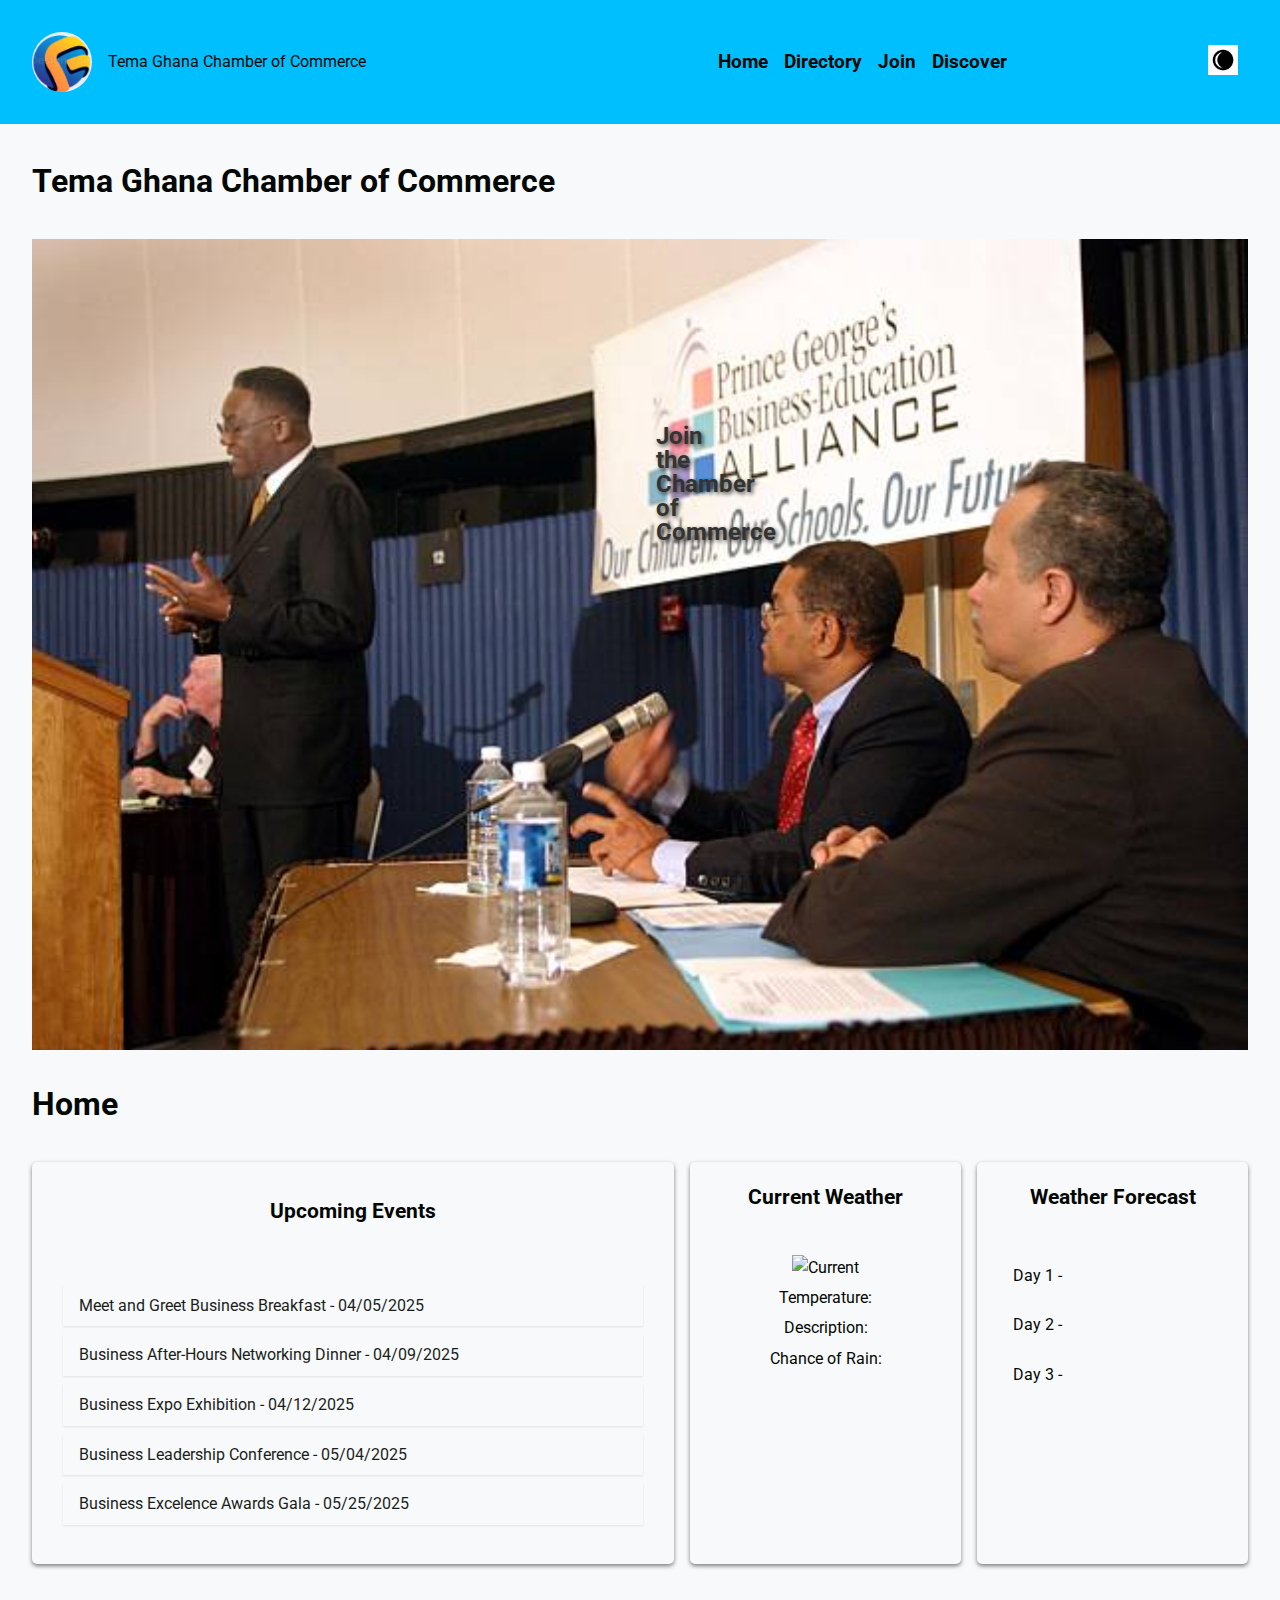
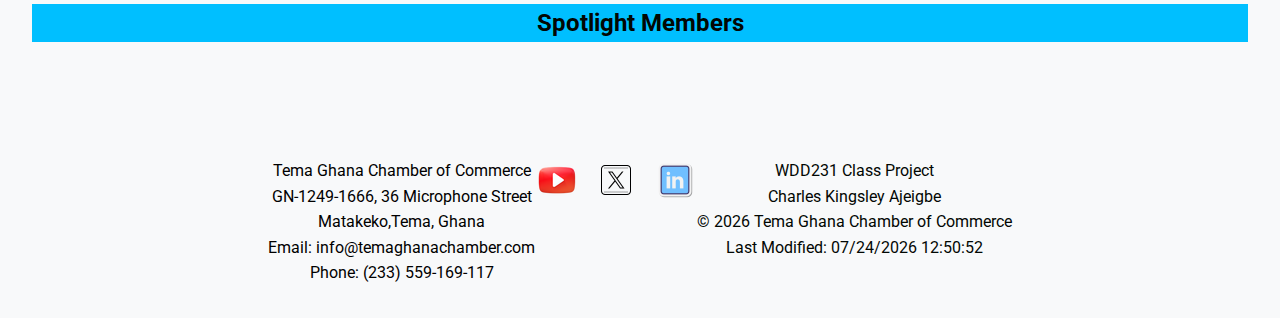
==== chamber/index.html @ bdbcc574 "Updated SitePlan for Global Jobs Placements, etc" ====
<!DOCTYPE html>
<html lang="en">
<head>
    <meta charset="UTF-8">
    <meta name="viewport" content="width=device-width, initial-scale=1.0">
    <title>Tema Ghana Chamber of Commerce - Home</title>
    <meta name="description" content="Tema Ghana Chamber of Commerce is a business organization that promotes and protects the interests of businesses in Tema, Ghana.">
    <meta name="author" content="Charles K. Ajeigbe">
    <!-- Facebook Open Graph meta tags -->
    <meta property="og:url" content="https://ckangel.github.io/wdd231/chamber/directory.html">
    <meta property="og:type" content="website">
    <meta property="og:title" content="Tema Ghana Chamber of Commerce Directory Page">
    <meta property="og:description" content="Promoting business excellence in Tema, Ghana through collaboration and innovation.">
    <meta property="og:image:width" content="1200">   
    <meta property="og:image:height" content="627">
    <meta property="og:image:alt" content="Tema Ghana Chamber of Commerce Headquarters">
    <meta property="og:image:type" content="image/png">
    <meta property="og:image" content="https://example.com/path/to/image.jpg">
    
    <link rel="icon" href="images/favicon.ico">
    <link rel="preconnect" href="https://fonts.gstatic.com">
    <link href="https://fonts.googleapis.com/css2?family=Roboto:wght@400;700&display=swap" rel="stylesheet">

    <link rel="apple-touch-icon" href="images/apple-touch-icon.png">
    <link rel="stylesheet" href="styles/main.css">
    <link rel="stylesheet" href="styles/normalize.css">
    <link rel="stylesheet" href="styles/directory-small.css">
    <link rel="stylesheet" href="styles/min.css">    
    <script src="scripts/scripts.js" defer></script>
    <script src="scripts/main.js" defer></script>
    <script src="https://kit.fontawesome.com/a076d05399.js" crossorigin="anonymous"></script>
</head>
<body class="home">
<!-- Header Section -->
 <header>
    <div class="logo">
        <img src="images/logo.png" alt="Chamber Business Logo" loading="lazy">
        <p>Tema Ghana Chamber of Commerce</p>
    </div>
    <div class="menu-toggle-small">
        <button id="menu-toggle-button">☰</button>
    </div> 
    
    <nav class="responsive-nav" id="nav-menu">
    <!-- Navigation items -->
     <ul id="nav-links">
        <li><a href="index.html" class="active">Home</a></li>
        <li><a href="directory.html">Directory</a></li>
        <li><a href="join.html">Join</a></li>
        <li><a href="discover.html">Discover</a></li>
    </ul>
    </nav>
    
    <button id="theme-toggle-button">
        <img src="images/dark.png" alt="Toggle Theme" width="20px" height="auto">
    </button>

 </header>
    <main>
        <!-- Hero Section -->
         <h1>Tema Ghana Chamber of Commerce</h1>
         <div class="hero" aria-labelledby="hero-heading"></div>
         
    <div class="hero-image">
            <img src="images/hero-image.jpg" alt="Hero Image" loading="lazy" width="100%" height="auto">
        </div>
        <div class="call-to-action">
            <a href="join.html" class="cta-button">Join the Chamber of Commerce</a>
        </div>
            <!-- Information Section -->
            <h1>Home</h1> 
                        
             <div class="container">
               <section class="events">
                <h2>Upcoming Events</h2>
                   <ul>
                       <li>Meet and Greet Business Breakfast - 04/05/2025</li>
                       <li>Business After-Hours Networking Dinner - 04/09/2025</li>
                       <li>Business Expo Exhibition - 04/12/2025</li>
                       <li>Business Leadership Conference - 05/04/2025</li>
                       <li>Business Excelence Awards Gala - 05/25/2025</li>
                   </ul>
               </section>
   
            <!-- Current Weather -->
               <section class="current-weather">
                   <h2>Current Weather</h2>
                   <div class="weather-card">
                       <p><img id="weather-icon" src="https://openweathermap.org" alt=" Current"></p>
                       <p>Temperature: <span id="current-temp"></span></p>
                       <p>Description: <span id="weather-desc"></span></p>
                       <p>Chance of Rain: <span id="rain-chance"></span></p>
                   </div>
               </section>
               
               <section class="forecast">
                       <h2>Weather Forecast</h2>
                       <div>
                           <ul>
                               <li>Day 1 - <span id="day1-temp"></span></li>
                               <li>Day 2 - <span id="day2-temp"></span></li>
                               <li>Day 3 - <span id="day3-temp"></span></li>
                           </ul>
                       </div>
               </section>
           </div>
           <section class="spotlights-header">
               <h2>Spotlight Members</h2>
               <div id="spotlights" class="spotlights-container"></div>
           </section>
    </main>
  <!-- Footer Section -->
  <footer>
    <div class="footer-container">
        <!-- Left Column -->
        <div class="left">
            <p>Tema Ghana Chamber of Commerce</p>
            <p>GN-1249-1666, 36 Microphone Street</p>
            <p>Matakeko,Tema, Ghana</p>
            <p>Email: info@temaghanachamber.com</p>
            <p>Phone: (233) 559-169-117</p>
        </div>

            <!-- Social media icons placeholder -->
            <div class="center">
                <a href="https://www.youtube.com" target="_blank"><img src="images/youtube-play.png" alt="YouTube" loading="lazy"></a>
                <a href="https://www.x.com" target="_blank"><img src="images/twitterx.png" alt="Twitter" loading="lazy"></a>
                <a href="https://www.linkedin.com" target="_blank"><img src="images/linkedin.png" alt="LinkedIn" loading="lazy"></a>
            </div>

        <!-- Right Column -->
         <div class="right">
            <p>WDD231 Class Project</p>
            <p>Charles Kingsley Ajeigbe</p>
            <div>
                &copy; <span id="currentyear"></span> Tema Ghana Chamber of Commerce
            </div>
            <div>
                Last Modified: <span id="lastModified"></span>         
            </div>
        </div> 
    </div> 
</footer>
</body>
</html>

<!-- End of HTML Document -->
---- chamber/styles/main.css ----
/* ==========================
 Base Styles
========================== */
:root {
    --primary: #00BFFF;
    --secondary: #096680;
    --accent: #FF6F91;
    --text: #333;
    --light: #f8f9fa;
    --dark: #343a40;
    --success: #28a745;
    --bg: #f4f4f4;
    --Background-Color: var(--light);
}

* {
    box-sizing: border-box;
    margin: 0;
    padding: 0;
}

body {
    font-family: 'Roboto', 'Poppins', 'Segoe UI', Tahoma, Geneva, Verdana, sans-serif;
    line-height: 1.6;
    color: var(--text);
    background-color: var(--light);
}

/* ==========================
 Header Styles
========================== */
header {
    display: flex;
    justify-content: space-between;
    align-items: center;
    padding: 2rem;
    background-color: var(--primary);
    color: white;
}

.logo {
    display: flex;
    align-items: center;
}

.logo img {
    height: 60px;
    border-radius: 70%;
    margin-right: 1rem;
}

nav ul {
    list-style: none;
    display: flex;
    justify-content: flex-end;
    flex-wrap: nowrap;
    gap: 1rem;
}

nav a {
    text-decoration: none;
    color: var(--text);
    font-weight: bold;
    transition: all 0.3s ease;
}

nav a:hover {
    color: #003d80;
}

/* ==========================
 Hero Section Styles
========================== */
.hero {
    position: relative;
    margin: 2rem;
    text-align: center;
}

.hero img {
    width: 100%;
    height: auto;
    opacity: 0.7;
}

.hero-text {
    position: absolute;
    top: 50%;
    left: 50%;
    transform: translate(-50%, -50%);
    color: var(--secondary);
}

/* ==========================
 Main Content Styles
========================== */
main {
    margin: 2rem;
}

.grid-container {
    display: grid;
    grid-template-columns: 2fr 1fr 1fr;
    gap: 1rem;
    margin-bottom: 2rem;
}

.card {
    background: white;
    padding: 1.5rem;
    border-radius: 8px;
    box-shadow: 0 2px 4px rgba(0, 0, 0, 0.1);
}

.card h2 {
    background: var(--primary);
    color: white;
    padding: 1rem;
    margin: -1.5rem -1.5rem 1.5rem;
    border-radius: 8px 8px 0 0;
}

/* ==========================
 Footer Styles
========================== */
footer {
    background: var(--primary);
    color: var(--text);
    padding: 2rem;
    text-align: center;
}

.footer-container {
    display: flex;
    justify-content: space-between;
    max-width: 1200px;
    margin: 0 auto;
}

/* ==========================
 Directory Page Styles
========================== */
.directory {
    margin-top: 2rem;
}

.business-card {
    background: white;
    padding: 1rem;
    margin-bottom: 1rem;
    border-radius: 8px;
    box-shadow: 0 2px 4px rgba(0, 0, 0, 0.1);
}

/* ==========================
 Join Page Styles
========================== */
.join-main {
    margin: 2rem;
    display: flex;
    flex-direction: row;
    justify-content: space-between;
    align-items: flex-start;
    gap: 2rem;
}

.join-main form {
    display: flex;
    flex-direction: column;
    max-width: 45%;
    padding: 20px;
    border-radius: 10px;
    background-color: var(--light);
}

.join-main .membership-cards {
    display: flex;
    flex-direction: column;
    flex: 1;
    max-width: 45%;
    background-color: var(--light);
    border-radius: 10px;
    text-align: center;
}

/* ==========================
 Mobile Styles
========================== */
@media (max-width: 768px) {
    .grid-container {
        grid-template-columns: 1fr;
    }
    
    nav ul {
        display: none; /* Hide for mobile */
    }
    
    .logo h1 {
        font-size: 1.2rem;
    }
    
    .menu-toggle-small {
        display: block;
        border-radius: 100%;
        background-color: var(--primary);
        color: white;
    }
    
    .footer-container {
        flex-direction: column;
        gap: 1rem;
    }
}

/* ==========================
 Additional Styles (Certificate, Buttons, etc.)
========================== */
.cta-button {
    display: inline-block;
    position: absolute;
    padding: 0.75rem 1.5rem;
    background-color: #0056b3;
    color: #fff;
    text-decoration: none;
    border-radius: 5px;
    font-size: 1.2rem;
    margin-top: 1rem;
}

.cta-button:hover {
    background-color: #003d80;
}

/* ==========================
 Animations
========================== */
/* Removed duplicate @keyframes fadeIn */

.card.animate-card {
    opacity: 0;
    transform: translateY(20px);
    animation: fadeIn 0.5s forwards;
}

/* ==========================
 Dark Mode Styles
========================== */
.dark-mode {
    background-color: #333;
    color: #f8f9fa;
}

.dark-mode header,
.dark-mode footer {
    background-color: #444;
    border-color: #555;
}

.dark-mode nav a {
    color: #f8f9fa;
}

.dark-mode body {
    color: #fff;
}

.dark-mode .card {
    background-color: #003d80;
    color: #fff;
}

/* Removed duplicate :root block */

body {
    font-family: 'Poppins', 'Roboto', sans-serif;
    box-sizing: border-box;
    padding: 0px;
    margin: 0px;
}

header {
    display: flex;
    justify-content: space-between;
    align-items: center;
    padding: 2rem;
    background-color: var(--primary);
    overflow: hidden;
    color: var(--text);
}

.logo {
    display: flex;
    align-items: center;
}

.logo img {
    height: 60px;
    border-radius: 70%;
    margin-right: 1rem;}

nav ul li a {
    text-decoration: none;
    color: var(--Text-Color);
    font-size: 1.2rem;
nav ul li a {
    text-decoration: none;
    color: var(--text);
    font-size: 1.2rem;
    display: flex;
    /* justify-content: flex-end; */
    padding: 0.3rem;
    /* border-radius: 4px; */
    transition: background-color 0.3s ease, transform 0.3s ease;
}
    border-radius: 4px;
    color: var(--Text-Color);
}

nav ul {
    list-style: none;
    display: flex;
    justify-content: flex-end;
    flex-wrap: nowrap;
    gap: 1rem;
    margin-left: 10rem;
}

#theme-toggle-button {
    text-align: center;
    justify-content: space-between;
    align-items: center;
    cursor: pointer;
    padding: 10px;
    border: none;
    background-color: transparent;
}

#theme-toggle-button img{
    width: 30px;
}


.menu-toggle-small {
    display: none;
}

.hero {
    /* height: 300px;  */
    /* overflow: hidden; */
    margin-left: 2rem;
    margin-right: 2rem;
    position: relative;
    text-align: center;
    color: white;
}

.hero img {
    width: 100%;
    height: auto;
    /* display: block; */
    opacity: 0.7;
}

.call-to-action {
    position: absolute;
    top: 40%;
    left: 50%;
    margin: 2rem 0;
    transform: translate(-50%, -50%);
    color: white;
    text-shadow: 2px 2px 4px rgba(0, 0, 0, 0.7);
    /* opacity: 1; */
}

.call-to-action a {
    line-height: 1.5rem;
    background: var(--Secondary-Color);
    color: #333;
    font-weight: bold;
}

/* Grid Layout for Events, Weather, and Forecast */
.container {
    display: grid;
    grid-template-columns: 2fr 1fr 1fr;
    gap: 20px;
  }
  
  .events {
    background-color: #f4f4f4;
    padding: 15px;
    border-radius: 5px;
  }
  
  .current-weather,
  .forecast {
    background-color: #e8f6ff;
    padding: 15px;
    border-radius: 5px;
  }
  
  .weather-card img {
    width: 50px;
  }
  
  /* Spotlight Members Section */
  .spotlights-header {
    margin-top: 40px;
  }

h2, 
h3 {
    font-size: 2rem;
    color: var(--primary);
    background-color: #00BFFF;
    text-align: center;
    margin-bottom: 20px;
}
  
  .spotlights-container {
    display: grid;
    grid-template-columns: repeat(auto-fit, minmax(300px, 1fr));
    gap: 1.5rem;
    padding: 1rem;
  }
  
  .member-card {
    border: 1px solid #ccc;
    padding: 1.5rem;
    background-color: #fff;
    border-radius: 8px;
    box-shadow: 0 2px 8px rgba(0, 0, 0, 0.1);
    text-align: center;
  }
  
  .member-card img {
    width: 150px;
    height: 150px;
    object-fit: contain;
    margin: 0 auto 1rem;
    border-radius: 50%;
  }
  
  .member-card h3 {
    font-size: 1.2em;
  }
  
  .member-card p {
    margin-bottom: 10px;
  }
  
  /* Responsive Design */
  @media (max-width:768px) {
      .container {
          grid-template-columns: repeat(1, minmax(200px, auto));
      }
  
      .spotlights-container {
          grid-template-columns: repeat(1, minmax(200px, auto));
      }
  }
  

.join-main {
    margin: 2rem;
    display: flex;
    flex-direction: row;
    justify-content: space-between;
    align-items: flex-start;
    gap: 2rem; 
}

.join-main form {
    /* margin: 1rem 2%; */
    display: flex;
    flex-direction: column;
    /* gap: 15px;  */
    flex: 1;
    max-width: 45%;
    padding: 20px;
    border-radius: 10px;
    /* background-color: #f9f9f9; */
    background-color: var(--Background-Color);
    }

    .join-main form h1 {
        display: block;
        font-size: 1.1rem;
        color: var(--Primary-Color);
        padding-top: 0.2rem;
    }

    h2 {
        font-size: 1.5rem;
        color: var(--Primary-Color);
        /* border-bottom: 1px solid var(--Primary-Color); */
        /* text-align: center; */
    }

    input[type=text],
    input[type=tel],
    input[type=date],
    input[type=email],
    textarea,
    select {
      display: block;
      margin: .1rem 0 1rem 0 ;
      padding: .5rem;
      border: 1px solid #999;
      border-radius: 4px;
      border-left-width: 5px;
      border-left-color:#555;
      font-size: 0.8rem;
      color: #3D405B;
      width: 230px;
    }
  
    input:required {border-left-color: #d70000;}
    input:focus {border-left-color: black; outline:none;}
    input:required:valid{border-left-color: green;}
  
    input[type=submit] {
      border: none;
      text-align: center;
      background-color: var(--Primary-Color);
      color: white;
      border-radius: 1rem;
      padding: .75rem 1.5rem;
      margin: 2rem 0;
      font-size: 1.2rem;
      -webkit-appearance: none;
      appearance: none;
      cursor: pointer;
      /* width: 90%; */
    }

    input[type=submit] {
        background-color: var(--secondary);
        color: white;
        border-radius: 1rem;
    }
  
    input:-webkit-autofill{
    -webkit-text-fill-color: #3D405B;
    }

.join-main .membership-cards {
    display: flex;
    flex-direction: column;
    /* margin-top: 5rem; */
    flex: 1;
    max-width: 45%; 
    display: flex;
    flex-wrap: wrap;
    /* gap: 20px; */
    /* background-color: #f9f9f9; */
    background-color: var(--Background-Color);
    text-align: center;
    border-radius: 10px;
}

.join-main .membership-cards .card {
    /* flex: 1 1 calc(50% - 20px); */
    box-shadow: 0 4px 6px rgba(0, 0, 0, 0.1);
    margin: 10px;
    /* padding: 10px; */
    border-radius: 8px;
    background-color: #fff;
    text-align: center;
}

#results {
    background-color: var(--Background-Color);
    padding: 0 1rem;
    border: 1px solid var(--Secondary-Color);
    border-radius: 6px;
    color: var(--Primary-Color);
    font-size: 1.2rem;
    font-weight: 550;
}

.required {
    color: var(--Primary-Color);
    font-weight: bold;
}

#timestamp-display{
    font-weight: 500;
}

/* Membership Cards */
.card {
    background: #f9f9f9;
    border: 1px solid #ccc;
    border-radius: 8px;
    padding: 0.5rem;
    text-align: center;
    animation: fadeIn 2s ease-in-out;
}

.card button {
    margin-top: 1rem;
    background: var(--Primary-Color);
    color: white;
    border: none;
    padding: 0.5rem;
    border-radius: 5px;
    cursor: pointer;
}

dialog {
    position: fixed;
    top: 40%;
    left: 50%;
    border: none;
    border-radius: 10px;
    padding: 1.5rem;
    background: white;
    box-shadow: 0px 4px 8px rgba(0, 0, 0, 0.2);
    text-align: center;
    max-width: 400px;
    margin: 0 auto;
}

dialog::backdrop {
    background: rgba(0, 0, 0, 0.5);
}

/* Styling for UL items inside modals */
dialog ul {
    text-align: left;
    padding: 0;
    margin: 0;
}
dialog h3{
    margin-top: 1.5rem;
}

/* Animation */
@keyframes fadeIn {
    from {
        opacity: 0;
        transform: translateY(20px);
    }
    to {
        opacity: 1;
        transform: translateY(0);
    }
}

/* Close Button (Red "X") */
.close-modal-x {
    position: absolute;
    top: 10px;
    right: 10px;
    /* margin: 1.2rem; */
    background: none;
    border: none;
    font-size: 1.5rem;
    font-weight: bold;
    border: 1px solid var(--Primary-Color);
    border-radius: 4px;
    color: red;
    cursor: pointer;
}

.close-modal-x:hover {
    color: darkred;
}

.cta-button{
    max-width: 130%;
    display: inline-block;
    padding: 1rem;
    background-color: var(--Primary-Color);
    color: var(--Text-Color);
    text-decoration: none;
    font-size: 1.5rem;
    font-weight: bold;
    border-radius: 8px;
    transition: background-color 0.3s ease-out;
}

.cta-button:hover{
    background-color: var(--Secondary-Color);
}

main{
    margin-left: 2rem;
    margin-right: 2rem;
    margin-bottom: 2rem;
}

.container {
    display: flex;
    justify-content: space-between;
    gap: 1rem;
    margin-top: 2rem;
    margin-bottom: 2.5rem;
}

.home .spotlights-container {
    display: grid;
    grid-template-columns: repeat(auto-fit, minmax(300px, 1fr));
    align-items: center;
    gap: 1rem;
    margin: 0.5rem 0;
}

.spotlight-card {
    background-color: var(--Background-Color);
    padding: 1rem;
    border-radius: 8px;
    box-shadow: 0 2px 4px rgba(0, 0, 0, 0.1);
    width: 60%; /* Adjust the width as needed */
}

.spotlight-card img {
    max-width: 50%;
    height: auto;
    border-radius: 8px;
    margin-bottom: 1rem;
}

.spotlight-card h3 {
    font-size: 1.5rem;
    color: var(--Primary-Color);
    margin-bottom: 0.5rem;
    /* text-align: center; */
}

.spotlight-card p {
    margin: 0.5rem 0;
}

.spotlight-card a {
    color: var(--Primary-Color);
    text-decoration: none;
}

.spotlight-card a:hover {
    text-decoration: underline;
}

.events {
    background-color: var(--Background-Color);
    width: 60%;
    box-shadow: 0px 2px 4px rgba(0, 0, 0, 0.5);
}

.events h2{
    background-color: var(--Primary-Color);
    color: var(--Text-Color);
    margin-top: -0.1rem;
    display: flex;
    flex-direction: column;
    text-align: center;
    align-items: center;
    /* padding: 1rem; */
    padding: 20px;
    box-sizing: border-box;
    font-size: 1.3rem;
}

.events ul{
    list-style-type: none;
    padding: 1rem;
}

.events ul li {
    /* background-color: var(--Primary-Color); */
    /* color: var(--Text-Color); */
    padding: 0.5rem 1rem;
    margin-bottom: 0.5rem;
    /* border-radius: 4px; */
    box-shadow: 0 1px 2px rgba(16, 8, 59, 0.1);
    transition: transform 0.2s ease, box-shadow 0.2s ease;
    opacity: 0.9;
    cursor: pointer;
}

.events ul li:hover {
    transform: translateY(-3px);
    box-shadow: 0 2px 4px rgba(121, 40, 40, 0.2);
    border-left: 3px solid var(--Primary-Color);
}

.current-weather {
    background-color: var(--Background-Color);
    width: 25%;
    padding: 20px;
    box-shadow: 0px 2px 4px rgba(0, 0, 0, 0.5);
    text-align: center;
    justify-content: center;
}

.current-weather h2 {
    background-color: var(--Primary-Color);
    color: var(--Text-Color);
    margin-top: -1.3rem;
    margin-left: -1.3rem;
    margin-right: -1.3rem;
    display: flex;
    flex-direction: column;
    text-align: center;
    align-items: center;
    padding: 20px;
    box-sizing: border-box;
    font-size: 1.3rem;
}

.current-weather p {
    margin-top: 10px;
    text-align: left;
    /* padding-left: 6rem; */
    /* height: 20vh; */
    margin-top: 0.3rem;
    text-align: center;
    align-items: center;
}

.current-weather img {
    width: 90px;
    /* position: absolute; */
}

.forecast {
    background-color: var(--Background-Color);
    width: 25%;
    padding: 20px;
    box-shadow: 0px 2px 4px rgba(0, 0, 0, 0.5);
}

.forecast h2{
    background-color: var(--Primary-Color);
    color: var(--Text-Color);
    margin-top: -1.3rem;
    margin-left: -1.3rem;
    margin-right: -1.3rem;
    display: flex;
    flex-direction: column;
    text-align: center;
    align-items: center;
    padding: 20px;
    box-sizing: border-box;
    font-size: 1.3rem;
}

.forecast p {
    padding: 0px;
    /* margin: ; */
}

.forecast ul {
    list-style-type: none;
    padding: 0;
}

.forecast ul li{
    background-color: var(--Secondary-Color);
    margin-bottom: 0.5rem;
    list-style-type: none;
    padding: 0.5rem 1rem;
    border-radius: 4px;
    transition: transform 0.2s ease, box-shadow 0.2s ease;
    color: var(--Text-Color);
    font-size: 1rem;
}

.forecast ul li:hover {
    transform: translateY(-2px);
    box-shadow: 0 2px 4px rgba(0, 0, 0, 0.2);
}

.forecast ul li span {
    font-weight: bold;
}

.view-toggle {
    display: flex;
    justify-content: center;
    margin-top: 4rem;
}

.view-toggle button {
    margin: 0 0.5rem;
    padding: 0.5rem 1rem;
    cursor: pointer;
    background-color: var(--Primary-Color);
    color: var(--Text-Color);
    border: none;
    font-size: 1.01rem;
    font-weight: bold;
    border-radius: 4px;
    transition: background-color 0.3s ease-out;
}

.view-toggle button:hover {
    background-color: var(--Secondary-Color);
}

.members {
    width: 95%;
    display: grid;
    grid-template-columns: repeat(auto-fit, minmax(300px, 1fr));
    gap: 1rem;
    margin: 1.3rem;
    justify-content: center;
    align-items: center;
}

.member-card {
    border: 1px solid #ccc;
    justify-content: center;
    align-items: center;
    background-color: var(--Background-Color);
    padding: 1rem;
    border-radius: 8px;
    box-shadow: 0px 2px 4px rgba(0, 0, 0, 0.1);
}

.member-card h3, p {
    /* display: flex; */
    color: var(--Primary-Color);
}

.member-card p, a {
    color: var(--Primary-Color);
    text-decoration: none;
}

.member-card hr {
    /* color: var(--Primary-Color); */
    border: 2px solid var(--Primary-Color);
}

.member-card img {
    width: 90px;
    height: auto;
    border-radius: 50%;
    /* margin-bottom: 1rem; */
}

.members.list {
    display: block;
}

.members.list .member-card {
    width: 100%;
    margin-bottom: 1rem;
}

footer {
    display: flex;
    justify-content: space-between;
    align-items: center;
    padding: 2rem;
    gap: 1rem;
    background-color: var(--Primary-Color);
}

footer a {
    margin: 0rem;
    padding: 0.1rem;
    color: var(--Text-Color);
}
footer p {
    color: var(--Text-Color);
}

.left {
    color: black;
}

p {
    color: inherit; /* Use inherited color unless explicitly overridden */
}

a {
    color: inherit; /* Use inherited color unless explicitly overridden */
}

footer .left
footer .right {
    font-weight: bold;
}

footer .center {
    display: flex;
    justify-content: center;
    gap: 1rem;
    flex: 1;
}

footer .center a {
    text-decoration: none;
    font-size: 1.5rem;
    transition: color 0.3s ease;
}

footer .center a img {
    /* width: 24px;  */
    /* height: 24px; */
    transition: opacity 0.3s ease;
}

footer .center a img:hover {
    opacity: 0.7;
}
---- chamber/styles/directory-small.css ----
:root {
    --primary: #00BFFF;
    --secondary: #096680;
    --text: #020703;
    --bg: #f4f4f4;
}

@media (max-width: 768px) {
    /* .menu-toggle-small{
        display: block;
        visibility: visible;
    } */
    .comp-name p{
        font-size: 0.7rem;
        text-align: center;
        line-height: 0.1rem;
    }

    nav ul {
        /* flex-direction: column; */
        gap: 0.5rem;
        margin-left: 0;
    }


    .call-to-action a{
        line-height: 1.5rem;
    }

    .cta-button{
        display: inline-block;
        padding: 1rem 2rem;
        background-color: var(--Primary-Color);
        color: var(--Text-Color);
        text-decoration: none;
        font-size: 1.1rem;
        font-weight: bold;
        border-radius: 8px;
        transition: background-color 0.3s ease-out;
    }

    main h1{
        text-align: center;
    }

    .join-main form{
        width: 90%; 
        /* max-width: 768px;  */
        margin: 0 auto; 
    }

    .join-main .membership-cards {
        width: 100%; /* Ensure full width */
        /* max-width: 768px; */
        margin: 0 auto; /* Center the content */
    }
}


@media (max-width: 600px) {
    html, body {
        overflow-x: hidden;
    }

    .comp-name{
        font-size: 0.8rem;
        display: flex;
        flex-direction: column;
        justify-content: center;
        align-items: center;
        text-align: center;
    }
    
    .menu-toggle-small{
        order: 2;
        display: block;
        margin-left: 1rem;
    }

    nav ul {
        display: none;
        flex-direction: column;
        gap: 0.5rem;
        background-color: #dee0e2;
        position: absolute;
        top: 115px;
        left: 0rem;
        right: 0rem;
        padding: 1rem;
        /* width: 100%; */
        z-index: 1000;
    }

    nav ul li {
        padding: 0.5rem 0;
        text-align: center;
    }

    nav ul li a {
        justify-content: center;
        text-align: center;
        align-items: center;
        text-decoration: none;
        color: #333;
        font-size: 1.2rem;
        display: block;
        padding: 0.3rem;
        /* border-radius: 4px; */
        transition: background-color 0.3s ease, transform 0.3s ease;
    }

    nav ul li a:hover {
        background-color: #ffffff;
        transform: scale(1.05);
        color: black;
    }

    .menu-toggle {
        display: block;
        margin-left: 5rem;
    }

    .menu-toggle-small {
        font-weight: bold;
        background: none;
        border: none;
        font-size: 1.5rem;
        cursor: pointer;
        transition: transform 0.3s ease;
    }

    .menu-toggle-small button {
        font-weight: bold;
        background: none;
        border: none;
        font-size: 1.5rem;
        cursor: pointer;
        color: var(--Text-Color);
        transition: transform 0.3s ease;
    }

    .menu-toggle-small button:hover {
        transform: rotate(90deg);
    }

    .menu-toggle.active + nav ul {
        display: flex;
    }

    .call-to-action{
        position: absolute;
        top: 60%;
        left: 50%;
        margin: 2rem 0;
        transform: translate(-50%, -50%);
        color: white;
        text-shadow: 2px 2px 4px rgba(0, 0, 0, 0.7);
        /* opacity: 0.9; */
    }

    .cta-button{
        width: 11rem;
        display: inline-block;
        padding: 0.5rem;
        background-color: var(--Primary-Color);
        color: var(--Text-Color);
        text-decoration: none;
        font-size: 1.1rem;
        font-weight: bold;
        border-radius: 8px;
        transition: background-color 0.3s ease-out;
    }
    .container {
        display: flex;
        flex-direction: column;
        /* grid-template-columns: 1fr 1fr 1fr; */
        gap: 10px;
        margin-top: 2rem;
        /* padding: 20px; */
    }

    .events {
        /* background-color: var(--Background-Color); */
        width: 98%;
        margin-bottom: 1rem;
        /* box-shadow: 0 2px 4px rgba(0, 0, 0, 0.5); */
    }

    .current-weather, .forecast{
        width: 90%;
        margin-bottom: 1rem;


        
    }

    .spotlights-header h2{
        text-align: center;
    }

    @media (max-width: 600px) {
        .join-main {
            flex-direction: column; /* Stack form and membership cards vertically */
            gap: 20px; /* Add spacing between the form and membership cards */
        }
    
        .join-main form,
        .join-main .membership-cards {
            
            max-width: 100%; /* Ensure full width for both containers */
        }
    }



    @keyframes slideDown {
        from {
            opacity: 0;
            transform: translateY(-20px);
        }
        to {
            opacity: 1;
            transform: translateY(0);
        }
    }

    .view-toggle{
        display: none;
    }

    .members {
        /* width: 100%; */
        /* background-color: aqua; */
        display: flex;
        flex-direction: column;
        align-items: center;
        margin-top: 2rem;
    }

    .member-card {
        width: 100%;
        margin: 0.4rem;
    }


    footer {
        flex-direction: column;
    }
    footer a{
        color: var(--Text-Color);
    }

    footer .left, footer .center, footer .right {
        flex: none;
        width: 100%;
        margin-bottom: 1rem;
    }
}



/* Media queries for 375px */
@media (max-width: 375px) {
    header {
        display: flex;
        flex-direction: row;
        justify-content: space-between;
        align-items: center;
        /* text-align: center; */
        padding: 1rem;
    }
    .logo{
        width: 30px;
        margin-left: 0.3rem;
    }

    .comp-name {
        text-align: center;
        padding: 0.3rem;
        /* line-height: 1rem; */
    }

    /* .comp-name h1 {
        font-size: 1.2rem;
    } */

    .comp-name p {
        font-size: 0.6rem;
    }

    nav ul {
        display: none;
        flex-direction: column;
        gap: 0.5rem;
        background-color: var(--Secondary-Color);
        position: absolute;
        top: 85px;
        left: 0;
        right: 0;
        padding: 1rem;
        width: 100%;
        z-index: 999;
    }

    nav ul li {
        padding: 0.5rem 0;
        text-align: center;
    }

    nav ul li a {
        justify-content: center;
        text-align: center;
        align-items: center;
        text-decoration: none;
        color: var(--Primary-Color);
        font-size: 1rem;
        display: block;
        padding: 0.3rem;
        transition: background-color 0.3s ease, transform 0.3s ease;
    }

    .menu-toggle-small {
        order: 2;
        display: block;
        font-weight: bold;
        background: none;
        border: none;
        font-size: 1.5rem;
        cursor: pointer;
        transition: transform 0.3s ease;
    }

    .menu-toggle-small button {
        font-weight: bold;
        background: none;
        border: none;
        font-size: 1.5rem;
        cursor: pointer;
        transition: transform 0.3s ease;
    }

    .menu-toggle button:hover {
        transform: rotate(90deg);
    }

    .menu-toggle.active + nav ul {
        display: flex;
    }

    .content {
        flex-direction: column;
        gap: 1rem;
    }

    .members {
        display: flex;
        flex-direction: column;
        align-items: center;
    }

    .member-card {
        margin: 0.4rem;
    }


}
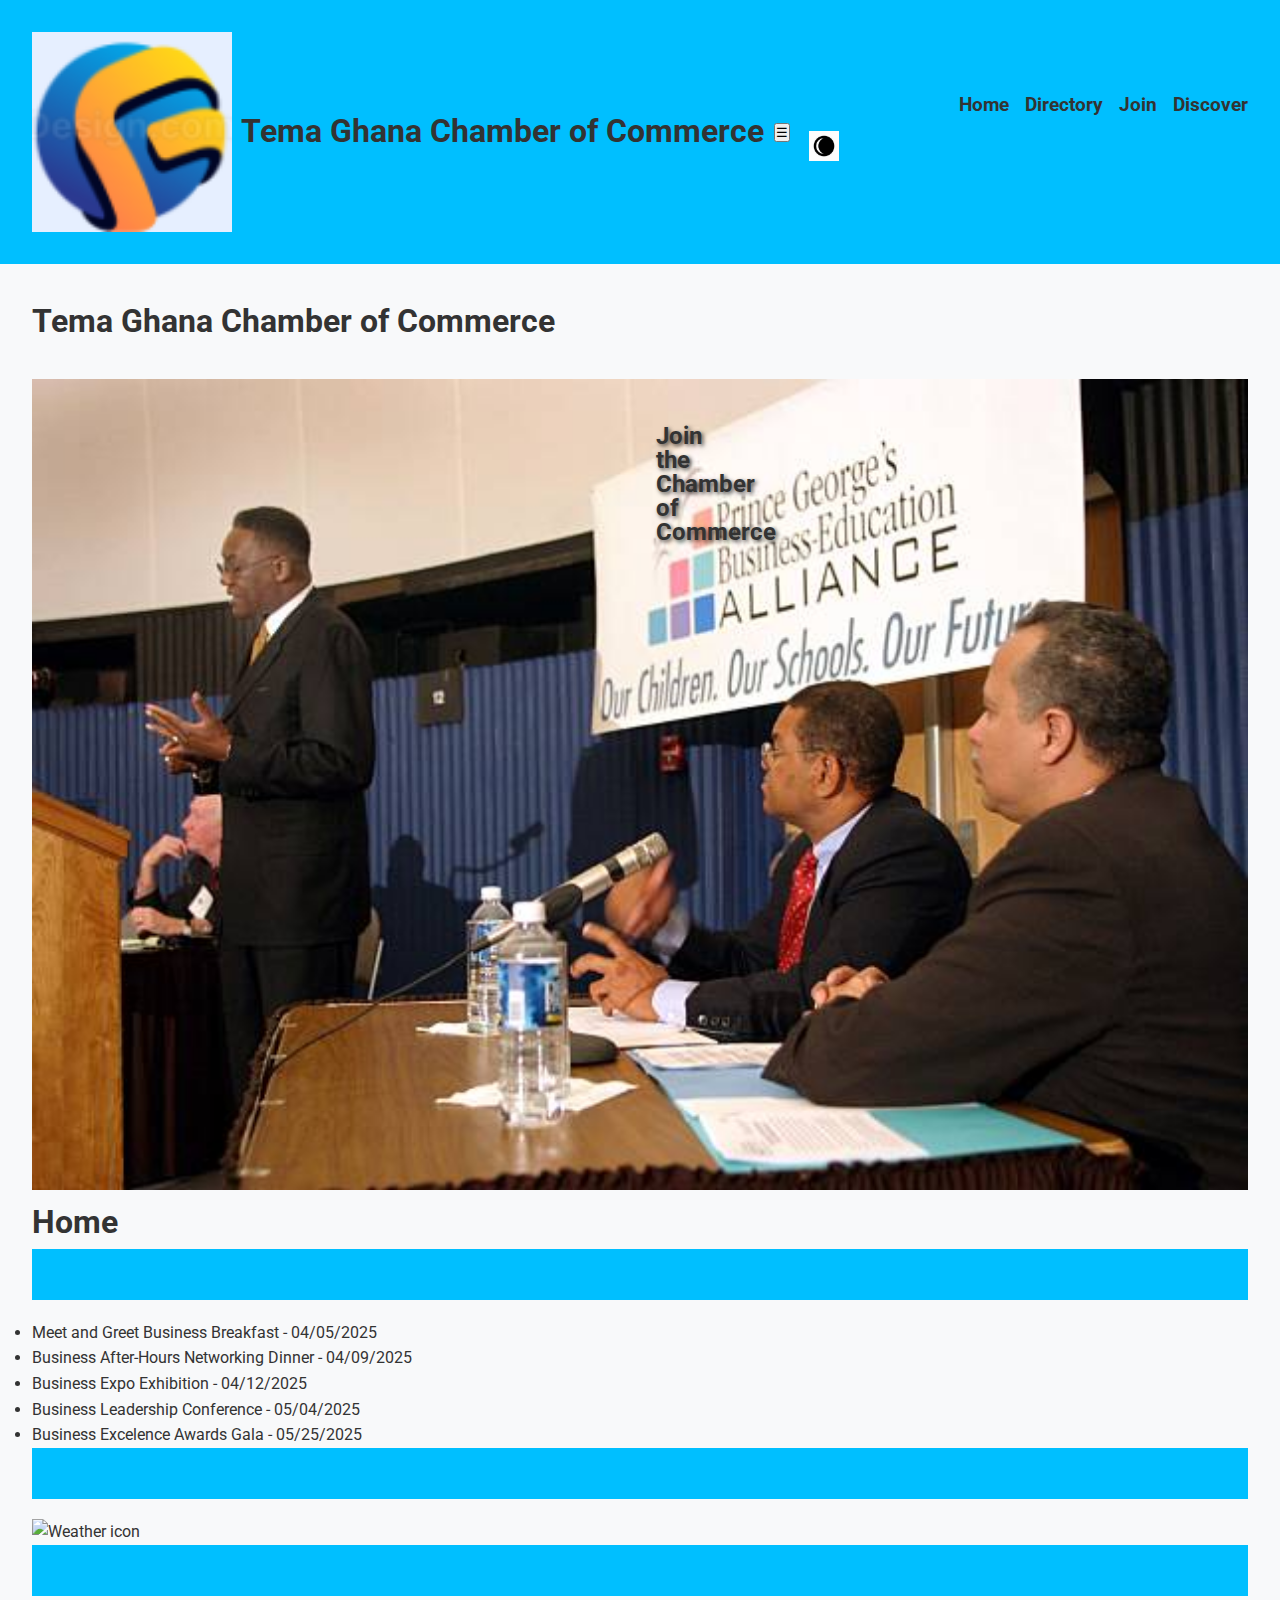
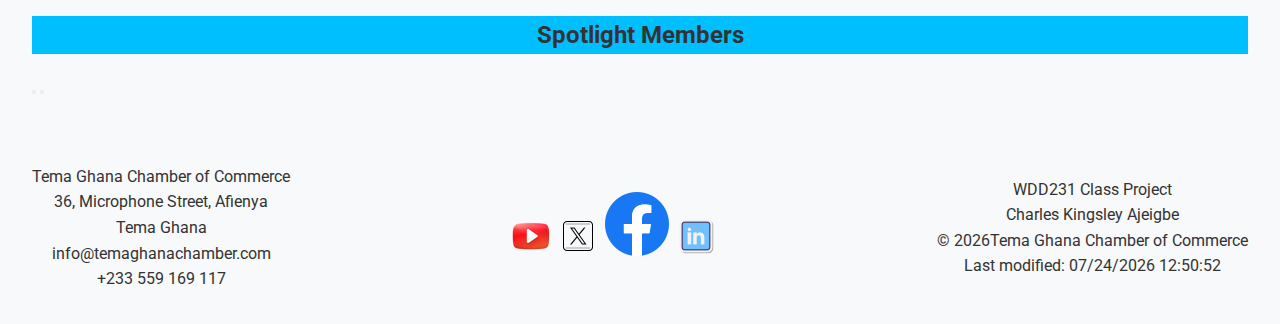
==== commit 5dd671fa: "Updates on audit error fixes" ====
--- a/chamber/index.html
+++ b/chamber/index.html
@@ -2,61 +2,44 @@
 <html lang="en">
 <head>
     <meta charset="UTF-8">
+    <title>Tema Ghana Chamber of Commerce</title>
     <meta name="viewport" content="width=device-width, initial-scale=1.0">
-    <title>Tema Ghana Chamber of Commerce - Home</title>
-    <meta name="description" content="Tema Ghana Chamber of Commerce is a business organization that promotes and protects the interests of businesses in Tema, Ghana.">
-    <meta name="author" content="Charles K. Ajeigbe">
-    <!-- Facebook Open Graph meta tags -->
-    <meta property="og:url" content="https://ckangel.github.io/wdd231/chamber/directory.html">
+    <meta name="description" content="Home page for chamber page where it promotes attractions and events in Greater Accra Region, Ghana.">
+    <meta name="author" content="Charles Kingsley Ajeigbe">  
+    <meta property="og:title" content="Tema Ghana Chamber of Commerce - Discover Page">
     <meta property="og:type" content="website">
-    <meta property="og:title" content="Tema Ghana Chamber of Commerce Directory Page">
-    <meta property="og:description" content="Promoting business excellence in Tema, Ghana through collaboration and innovation.">
-    <meta property="og:image:width" content="1200">   
-    <meta property="og:image:height" content="627">
-    <meta property="og:image:alt" content="Tema Ghana Chamber of Commerce Headquarters">
-    <meta property="og:image:type" content="image/png">
-    <meta property="og:image" content="https://example.com/path/to/image.jpg">
-    
-    <link rel="icon" href="images/favicon.ico">
-    <link rel="preconnect" href="https://fonts.gstatic.com">
+    <meta property="og:image" content="https://ckangel.github.io/wdd231/images/#.webp">
+    <meta property="og:url" content="https://ckangel.github.io/wdd231/chamber/discover.html">  
+    <link rel="preconnect" href="https://fonts.googleapis.com">
+    <link rel="preconnect" href="https://fonts.gstatic.com" crossorigin>        
     <link href="https://fonts.googleapis.com/css2?family=Roboto:wght@400;700&display=swap" rel="stylesheet">
+    <link rel="stylesheet" href="styles/main.css">    
+    <script src="scripts/main.js" defer></script>     
+    <link rel="icon" href="favicon.ico">  
+</head>
+<body>
+        <header>                           
+            <img src="images/logo.png" alt="Chamber Logo" class="logo" loading="lazy" width="200px" height="auto">
+            <div id="logo-text">
+                <h1>Tema Ghana Chamber of Commerce</h1>
+            </div>
+                        
+            <button class="menu-toggle">☰</button>
+            <nav class="main-nav">
+                <ul class="nav-links">
+                    <li><a href="index.html" class="active" title="Home" target="_blank">Home</a></li>
+                    <li><a href="directory.html" title="Directory" target="_blank">Directory</a></li>
+                    <li><a href="join.html" title="Join" target="_blank">Join</a></li>
+                    <li><a href="discover.html" target="_blank" title="Discover">Discover</a></li>
+                </ul>
 
-    <link rel="apple-touch-icon" href="images/apple-touch-icon.png">
-    <link rel="stylesheet" href="styles/main.css">
-    <link rel="stylesheet" href="styles/normalize.css">
-    <link rel="stylesheet" href="styles/directory-small.css">
-    <link rel="stylesheet" href="styles/min.css">    
-    <script src="scripts/scripts.js" defer></script>
-    <script src="scripts/main.js" defer></script>
-    <script src="https://kit.fontawesome.com/a076d05399.js" crossorigin="anonymous"></script>
-</head>
-<body class="home">
-<!-- Header Section -->
- <header>
-    <div class="logo">
-        <img src="images/logo.png" alt="Chamber Business Logo" loading="lazy">
-        <p>Tema Ghana Chamber of Commerce</p>
-    </div>
-    <div class="menu-toggle-small">
-        <button id="menu-toggle-button">☰</button>
-    </div> 
-    
-    <nav class="responsive-nav" id="nav-menu">
-    <!-- Navigation items -->
-     <ul id="nav-links">
-        <li><a href="index.html" class="active">Home</a></li>
-        <li><a href="directory.html">Directory</a></li>
-        <li><a href="join.html">Join</a></li>
-        <li><a href="discover.html">Discover</a></li>
-    </ul>
-    </nav>
-    
-    <button id="theme-toggle-button">
-        <img src="images/dark.png" alt="Toggle Theme" width="20px" height="auto">
-    </button>
-
- </header>
-    <main>
+                <button id="theme-toggle-button">
+                    <img src="images/dark.png" alt="Toggle Theme" width="15px" height="auto" loading="lazy">
+                </button>
+            </nav>      
+           
+        </header>      
+        <main>
         <!-- Hero Section -->
          <h1>Tema Ghana Chamber of Commerce</h1>
          <div class="hero" aria-labelledby="hero-heading"></div>
@@ -64,83 +47,92 @@
     <div class="hero-image">
             <img src="images/hero-image.jpg" alt="Hero Image" loading="lazy" width="100%" height="auto">
         </div>
-        <div class="call-to-action">
-            <a href="join.html" class="cta-button">Join the Chamber of Commerce</a>
-        </div>
+        
+            <div class="call-to-action">
+                <a href="join.html" class="cta-button">Join the Chamber of Commerce</a>
+            </div>
             <!-- Information Section -->
-            <h1>Home</h1> 
-                        
-             <div class="container">
-               <section class="events">
-                <h2>Upcoming Events</h2>
-                   <ul>
-                       <li>Meet and Greet Business Breakfast - 04/05/2025</li>
-                       <li>Business After-Hours Networking Dinner - 04/09/2025</li>
-                       <li>Business Expo Exhibition - 04/12/2025</li>
-                       <li>Business Leadership Conference - 05/04/2025</li>
-                       <li>Business Excelence Awards Gala - 05/25/2025</li>
-                   </ul>
-               </section>
-   
-            <!-- Current Weather -->
-               <section class="current-weather">
-                   <h2>Current Weather</h2>
-                   <div class="weather-card">
-                       <p><img id="weather-icon" src="https://openweathermap.org" alt=" Current"></p>
-                       <p>Temperature: <span id="current-temp"></span></p>
-                       <p>Description: <span id="weather-desc"></span></p>
-                       <p>Chance of Rain: <span id="rain-chance"></span></p>
-                   </div>
-               </section>
-               
-               <section class="forecast">
-                       <h2>Weather Forecast</h2>
-                       <div>
-                           <ul>
-                               <li>Day 1 - <span id="day1-temp"></span></li>
-                               <li>Day 2 - <span id="day2-temp"></span></li>
-                               <li>Day 3 - <span id="day3-temp"></span></li>
-                           </ul>
-                       </div>
-               </section>
-           </div>
-           <section class="spotlights-header">
-               <h2>Spotlight Members</h2>
-               <div id="spotlights" class="spotlights-container"></div>
-           </section>
-    </main>
+            <section class="home">
+
+                <h1>Home</h1>            
+            </section>
+
+            <div id="grid-container" class="grid">
+
+                <div id="grid-item1">
+                    <h3>Upcoming Events</h3>
+                    <ul>
+                        <li>Meet and Greet Business Breakfast - 04/05/2025</li>
+                        <li>Business After-Hours Networking Dinner - 04/09/2025</li>
+                        <li>Business Expo Exhibition - 04/12/2025</li>
+                        <li>Business Leadership Conference - 05/04/2025</li>
+                        <li>Business Excelence Awards Gala - 05/25/2025</li>
+                    </ul>
+                </div>
+    
+                <div id="grid-item2">
+                    <h3>Current Weather</h3>
+                    <img id="weather-icon" src="images/weather-icon.webp" alt="Weather icon">
+                    <div>
+                        <p><span id="current-temp"></span></p>
+                        <p id="description"></p>
+                        <p id="high-temp"></p>
+                        <p id="low-temp"></p>
+                        <p id="humidity"></p>
+                        <p id="sunrise"></p>
+                        <p id="sunset"></p>
+                </div>
+                
+                </div> <!-- Closing current-weather div -->
+
+                <div id="grid-item3">
+                    <h3>Weather Forecast</h3>
+                    <p id="today"></p>
+                    <p id="next-day"></p>
+                    <p id="next-day2"></p>
+                </div>
+            </div> <!-- Closing grid-container div -->
+
+            <section id="featured-members" class="grid">
+                <h2>Spotlight Members</h2>
+                <div id="menu-buttons">
+                    <button id="menu-grid"></button>
+                    <button id="menu-list"></button>
+                </div>
+    
+            </section>
+        </main>
+
   <!-- Footer Section -->
   <footer>
-    <div class="footer-container">
-        <!-- Left Column -->
-        <div class="left">
+        <div id="first-footer-info">
             <p>Tema Ghana Chamber of Commerce</p>
-            <p>GN-1249-1666, 36 Microphone Street</p>
-            <p>Matakeko,Tema, Ghana</p>
-            <p>Email: info@temaghanachamber.com</p>
-            <p>Phone: (233) 559-169-117</p>
+            <p>36, Microphone Street, Afienya</p>
+            <p>Tema Ghana</p>
+            <p>info@temaghanachamber.com</p>
+            <p>+233 559 169 117</p>
         </div>
-
-            <!-- Social media icons placeholder -->
-            <div class="center">
-                <a href="https://www.youtube.com" target="_blank"><img src="images/youtube-play.png" alt="YouTube" loading="lazy"></a>
-                <a href="https://www.x.com" target="_blank"><img src="images/twitterx.png" alt="Twitter" loading="lazy"></a>
-                <a href="https://www.linkedin.com" target="_blank"><img src="images/linkedin.png" alt="LinkedIn" loading="lazy"></a>
-            </div>
-
-        <!-- Right Column -->
-         <div class="right">
+        <nav id="footer-social">
+            <a href="https://www.youtube.com/" target="_blank">
+                <img src="images/youtube-play.png" alt="YouTube logo">
+            </a>
+            <a href="https://x.com/home" target="_blank">
+                <img src="images/twitterx.png" alt="X (Twitter) logo">
+            </a>
+            <a href="https://www.facebook.com/" target="_blank">
+                <img src="images/facebook_color.webp" alt="Facebook logo">
+            </a>
+            <a href="https://www.linkedin.com/" target="_blank">
+                <img src="images/linkedin.png" alt="LinkedIn logo">
+            </a>
+        </nav>
+        <div id="second-footer-info">
             <p>WDD231 Class Project</p>
             <p>Charles Kingsley Ajeigbe</p>
-            <div>
-                &copy; <span id="currentyear"></span> Tema Ghana Chamber of Commerce
-            </div>
-            <div>
-                Last Modified: <span id="lastModified"></span>         
-            </div>
-        </div> 
-    </div> 
-</footer>
+            <p>&copy; <span id="year"></span>Tema Ghana Chamber of Commerce</p>
+            <p><span id="lastModified"></span></p>
+        </div>
+    </footer>
 </body>
 </html>
 
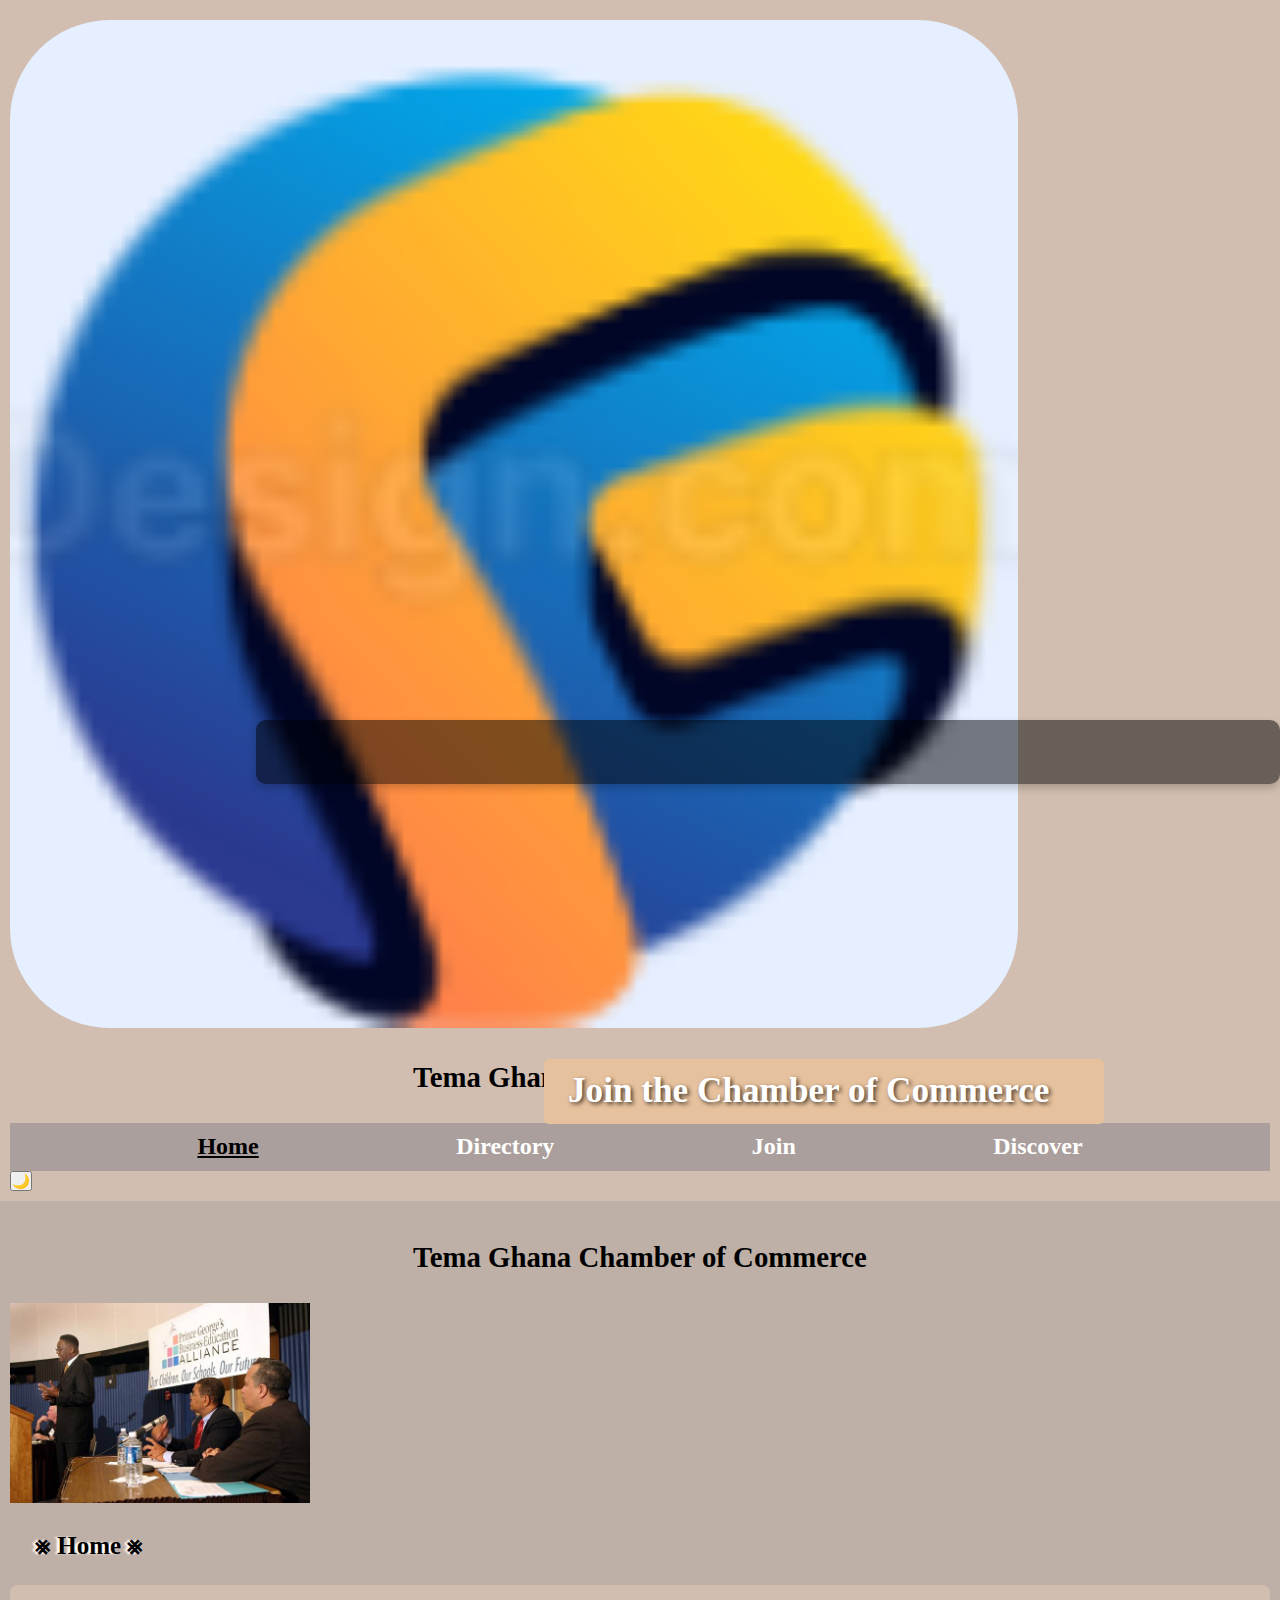
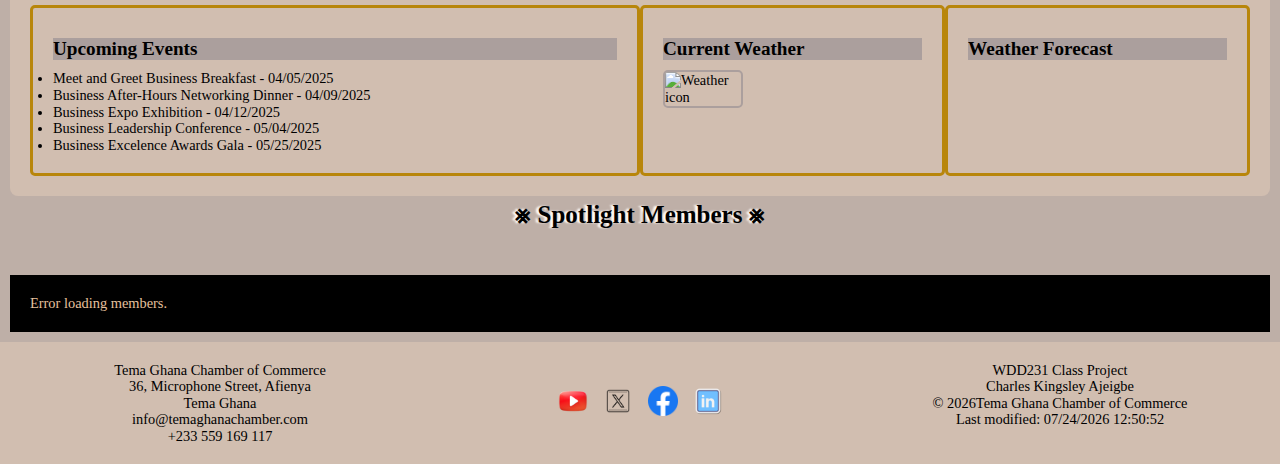
==== commit 31da135a: "Audit error fixes" ====
--- a/chamber/index.html
+++ b/chamber/index.html
@@ -13,7 +13,11 @@
     <link rel="preconnect" href="https://fonts.googleapis.com">
     <link rel="preconnect" href="https://fonts.gstatic.com" crossorigin>        
     <link href="https://fonts.googleapis.com/css2?family=Roboto:wght@400;700&display=swap" rel="stylesheet">
-    <link rel="stylesheet" href="styles/main.css">    
+    <link rel="stylesheet" href="styles/main.css">   
+    
+    <link rel="stylesheet" href="styles/min.css">
+    <link rel="stylesheet" href="styles/normalize.css"> 
+    
     <script src="scripts/main.js" defer></script>     
     <link rel="icon" href="favicon.ico">  
 </head>
@@ -32,20 +36,17 @@
                     <li><a href="join.html" title="Join" target="_blank">Join</a></li>
                     <li><a href="discover.html" target="_blank" title="Discover">Discover</a></li>
                 </ul>
-
-                <button id="theme-toggle-button">
-                    <img src="images/dark.png" alt="Toggle Theme" width="15px" height="auto" loading="lazy">
-                </button>
-            </nav>      
-           
+            </nav>
+            <button id="theme-toggle">🌙</button>
         </header>      
+            
         <main>
         <!-- Hero Section -->
          <h1>Tema Ghana Chamber of Commerce</h1>
          <div class="hero" aria-labelledby="hero-heading"></div>
          
     <div class="hero-image">
-            <img src="images/hero-image.jpg" alt="Hero Image" loading="lazy" width="100%" height="auto">
+            <img src="images/hero-image.jpg" alt="Hero Image" loading="lazy" width="300" height="auto">
         </div>
         
             <div class="call-to-action">
@@ -54,7 +55,7 @@
             <!-- Information Section -->
             <section class="home">
 
-                <h1>Home</h1>            
+                <h2>Home</h2>            
             </section>
 
             <div id="grid-container" class="grid">
@@ -93,14 +94,9 @@
                 </div>
             </div> <!-- Closing grid-container div -->
 
-            <section id="featured-members" class="grid">
-                <h2>Spotlight Members</h2>
-                <div id="menu-buttons">
-                    <button id="menu-grid"></button>
-                    <button id="menu-list"></button>
-                </div>
-    
-            </section>
+            <h2>Spotlight Members</h2>
+            <section id="featured-members"></section>
+            <section id="cards" class="grid-view"></section>
         </main>
 
   <!-- Footer Section -->
--- a/chamber/styles/main.css
+++ b/chamber/styles/main.css
@@ -1,235 +1,229 @@
 /* ==========================
  Base Styles
 ========================== */
-:root {
-    --primary: #00BFFF;
-    --secondary: #096680;
-    --accent: #FF6F91;
-    --text: #333;
-    --light: #f8f9fa;
-    --dark: #343a40;
-    --success: #28a745;
-    --bg: #f4f4f4;
-    --Background-Color: var(--light);
+:root{
+    --primary-color: #D1BEB0;
+    --secondary-color: #AB9F9D;
+    --backround-color:  #BEAFA7;
+    --text-color: #000000;
+    --text-second-color: #E6C19D;
+    --second-color: black;
+
 }
 
 * {
-    box-sizing: border-box;
     margin: 0;
     padding: 0;
+    box-sizing: border-box;
 }
 
 body {
-    font-family: 'Roboto', 'Poppins', 'Segoe UI', Tahoma, Geneva, Verdana, sans-serif;
-    line-height: 1.6;
-    color: var(--text);
-    background-color: var(--light);
-}
-
-/* ==========================
- Header Styles
-========================== */
+    max-width: 100vw;
+    margin: auto;    
+    font-size: 0.9em;
+    background-color: var(--backround-color);
+}
+
 header {
-    display: flex;
     justify-content: space-between;
     align-items: center;
-    padding: 2rem;
-    background-color: var(--primary);
-    color: white;
-}
-
-.logo {
+    padding: 10px;
+    background-color: var(--primary-color);
+    color: var(--text-color);
+    justify-items: center;         
+}
+
+header img {    
+    width: 80%;    
+    border-radius: 100px;
+    margin-top: 10px;      
+}
+
+header,
+main {
+    margin: 0 auto;
+}
+
+h1 {      
+    color: var(--second-color);
+    text-align: center;
+    padding: 10px;
+    font-weight: bold;     
+}
+
+.main-nav {   
+    display: flex;
+    justify-content: center;
+    width: 100%;
+    font-size: 20px;
+    font-weight: 600; 
+    background-color: var(--secondary-color);  
+}
+
+.nav-links {
+    list-style: none;
+    display: flex;
+    width: 100%;    
+    justify-content: space-evenly;
+    padding: 10px;
+    margin-bottom: 0%;    
+  }
+  
+.nav-links li a {
+    font-size: larger;
+    color: var(--text-color);
+    text-decoration: none;    
+    padding: 10px 50px; 
+    margin: 10px;
+  }
+    
+.nav-links a:hover {
+    background-color: darkgrey;
+    border-radius: 5px;
+  }
+
+  nav.main-nav .nav-links a {
+    text-decoration: none; /* Remove underline by default */
+    color: #ffff; /* Set default text color */
+    padding: 5px 10px; /* Add some padding for spacing */
+}
+
+nav.main-nav .nav-links a:hover {
+    text-decoration: none; /* Underline the link on hover */
+
+}
+
+nav.main-nav .nav-links a.active {
+    text-decoration: underline; /* Keep underline for active page */
+    font-weight: bold; /* Optional: Make active link bold */
+    color: var(--second-color); /* Optional: Highlight active link color */
+}
+
+.menu-toggle {
+    display: none;
+    font-size: 30px;
+    background: none;
+    border: none;
+    color: var(--text-color);
+    cursor: pointer;
+    padding: 10px;
+}
+
+.hero {
+    position: relative;      
+    background-size: cover;
+    background-position: center;
     display: flex;
     align-items: center;
-}
-
-.logo img {
-    height: 60px;
-    border-radius: 70%;
-    margin-right: 1rem;
-}
-
-nav ul {
-    list-style: none;
-    display: flex;
-    justify-content: flex-end;
-    flex-wrap: nowrap;
-    gap: 1rem;
-}
-
-nav a {
+    justify-content: center;
+}
+
+.hero img {
+    width: 80%;
+    height: auto;
+}
+
+.hero a {
+    position: absolute;
+    bottom: 0%;
+    right: 0%;
+    transform: translate(-50%, -50%);
+    padding: 10px 20px;
+    background-color: var(--secondary-color);
+    color: var(--text-color);
+    border: none;
+    border-radius: 5px;
+    cursor: pointer;
+    font-size: 16px;
     text-decoration: none;
-    color: var(--text);
-    font-weight: bold;
-    transition: all 0.3s ease;
-}
-
-nav a:hover {
-    color: #003d80;
-}
-
-/* ==========================
- Hero Section Styles
-========================== */
-.hero {
-    position: relative;
-    margin: 2rem;
-    text-align: center;
-}
-
-.hero img {
-    width: 100%;
-    height: auto;
-    opacity: 0.7;
-}
-
-.hero-text {
-    position: absolute;
-    top: 50%;
-    left: 50%;
-    transform: translate(-50%, -50%);
-    color: var(--secondary);
-}
-
-/* ==========================
- Main Content Styles
-========================== */
-main {
-    margin: 2rem;
-}
-
-.grid-container {
-    display: grid;
-    grid-template-columns: 2fr 1fr 1fr;
-    gap: 1rem;
-    margin-bottom: 2rem;
-}
-
-.card {
-    background: white;
-    padding: 1.5rem;
-    border-radius: 8px;
-    box-shadow: 0 2px 4px rgba(0, 0, 0, 0.1);
-}
-
-.card h2 {
-    background: var(--primary);
-    color: white;
-    padding: 1rem;
-    margin: -1.5rem -1.5rem 1.5rem;
-    border-radius: 8px 8px 0 0;
-}
-
-/* ==========================
- Footer Styles
-========================== */
-footer {
-    background: var(--primary);
-    color: var(--text);
-    padding: 2rem;
-    text-align: center;
-}
-
-.footer-container {
-    display: flex;
-    justify-content: space-between;
-    max-width: 1200px;
-    margin: 0 auto;
-}
-
-/* ==========================
- Directory Page Styles
-========================== */
-.directory {
-    margin-top: 2rem;
-}
-
-.business-card {
-    background: white;
-    padding: 1rem;
-    margin-bottom: 1rem;
-    border-radius: 8px;
-    box-shadow: 0 2px 4px rgba(0, 0, 0, 0.1);
-}
-
-/* ==========================
- Join Page Styles
-========================== */
-.join-main {
-    margin: 2rem;
-    display: flex;
-    flex-direction: row;
-    justify-content: space-between;
-    align-items: flex-start;
-    gap: 2rem;
-}
-
-.join-main form {
-    display: flex;
-    flex-direction: column;
-    max-width: 45%;
-    padding: 20px;
-    border-radius: 10px;
-    background-color: var(--light);
-}
-
-.join-main .membership-cards {
-    display: flex;
-    flex-direction: column;
-    flex: 1;
-    max-width: 45%;
-    background-color: var(--light);
-    border-radius: 10px;
-    text-align: center;
-}
-
-/* ==========================
- Mobile Styles
-========================== */
-@media (max-width: 768px) {
-    .grid-container {
-        grid-template-columns: 1fr;
-    }
-    
-    nav ul {
-        display: none; /* Hide for mobile */
-    }
-    
-    .logo h1 {
-        font-size: 1.2rem;
-    }
-    
-    .menu-toggle-small {
-        display: block;
-        border-radius: 100%;
-        background-color: var(--primary);
-        color: white;
-    }
-    
-    .footer-container {
-        flex-direction: column;
-        gap: 1rem;
-    }
+    font-weight: 600;
+}
+
+h2 {
+    text-align: center;
+    padding: 5px;
+    text-shadow: -3px 0px 2px white;
+    font-size: 25px;
 }
 
 /* ==========================
  Additional Styles (Certificate, Buttons, etc.)
 ========================== */
 .cta-button {
-    display: inline-block;
+    text-align: center;
+    box-sizing: content-box;
+    width: 50%;
+    display: flex;
     position: absolute;
     padding: 0.75rem 1.5rem;
-    background-color: #0056b3;
+    background-color: #e6c19d;
     color: #fff;
     text-decoration: none;
     border-radius: 5px;
-    font-size: 1.2rem;
+    font-size: 2.2rem;
     margin-top: 1rem;
+    font-weight: bold; 
+    margin-top: 30%;
+    margin-left: 25%;   
 }
 
 .cta-button:hover {
-    background-color: #003d80;
-}
+    background-color:  #BEAFA7;
+    color: #fff;
+    text-decoration: none;
+    border-radius: 5px;
+    font-size: 2.2rem;
+    margin-top: 1rem;
+    font-weight: bold;
+    text-align: center;
+}
+
+.call-to-action {
+    position: absolute;
+    top: 80%;
+    left: 60%;
+    transform: translate(-50%, -50%);
+    text-align: center;
+    padding: 2rem;
+    background-color: rgba(0, 0, 0, 0.5);
+    border-radius: 10px;
+    box-shadow: 0 4px 8px rgba(0, 0, 0, 0.2);
+    width: 80%;
+    margin: 2rem 0;
+    transform: translate(-50%, -50%);
+    color: white;
+    text-shadow: 2px 2px 4px rgba(0, 0, 0, 0.7);
+    /* opacity: 1; */
+  }
+  /* Call to Action Styles */
+  .call-to-action h1, .call-to-action p {
+    box-sizing: border-box;
+    margin: 0;
+    padding: 0;
+    font-size: 4rem;
+    text-align: center;
+    color: var(--Text-Color);
+    font-weight: bold;
+    text-shadow: 2px 2px 4px rgba(0, 0, 0, 0.7);
+  }
+  
+  .call-to-action p {
+    font-size: 1.5rem;
+    margin-top: 1rem;
+    text-align: center;
+    color: var(--Text-Color);
+    font-weight: bold;
+    text-shadow: 2px 2px 4px rgba(0, 0, 0, 0.7);
+  }
+  
+  .call-to-action h1 {
+    font-size: 3rem;
+    margin-bottom: 1rem;
+    text-align: center;
+    color: var(--Text-Color);
+    font-weight: bold;
+    text-shadow: 2px 2px 4px rgba(0, 0, 0, 0.7);
+  }
 
 /* ==========================
  Animations
@@ -257,7 +251,9 @@
 }
 
 .dark-mode nav a {
-    color: #f8f9fa;
+    color: var(--primary-color);
+    display: inline;
+    border-radius: 100%;
 }
 
 .dark-mode body {
@@ -265,746 +261,510 @@
 }
 
 .dark-mode .card {
-    background-color: #003d80;
+    background-color: var(--secondary-color);
     color: #fff;
 }
 
-/* Removed duplicate :root block */
-
-body {
-    font-family: 'Poppins', 'Roboto', sans-serif;
-    box-sizing: border-box;
-    padding: 0px;
-    margin: 0px;
-}
-
-header {
+.dark-theme {
+    --primary-color: #333;
+    --secondary-color: #444;
+    --text-color: #fff;
+    --background-color: #222;
+    --text-second-color: #f8f9fa;
+}
+
+.dark-theme h1,
+h2::before, h2::after {
+    content: ' ⨳ ';
+}
+
+.dark-theme h1 {
+    color: var(--text-color);
+    text-shadow: 2px 2px 4px rgba(0, 0, 0, 0.7);
+}
+
+.home {
     display: flex;
     justify-content: space-between;
+    gap: 20px;
+    padding: 20px;
+}
+
+.home div {
+    flex:1;
+    background-color: var(--text-color);
+    padding: 20px;
+    text-align: center;
+    border-radius: 8px;
+    box-shadow: 0px 4px 6px var(--secondary-color);
+}
+
+h3 {
+    margin-top: 0;
+    background-color: var(--secondary-color);
+}
+
+#current-weather {
+    display: flex;
+    justify-content: center;
     align-items: center;
-    padding: 2rem;
-    background-color: var(--primary);
-    overflow: hidden;
-    color: var(--text);
-}
-
-.logo {
-    display: flex;
+    background-color: var(--primary-color);
+    padding: 20px;
+    border-radius: 8px;
+    box-shadow: 0px 4px 6px var(--secondary-color);
+    margin-top: 2px;
+}
+
+#weather-icon { 
+    width: 80px;
+    height: auto;
+    position: relative;
+    display: flex;
+    border: 2px solid var(--secondary-color);
+    margin-top: 2px;
+    border-radius: 5px;    
+}
+
+#current-weather div {
+    position: absolute;    
+    font-size: 18px;
+    transform: translate(48%, -60%);
+    text-align: center;
+}
+
+#weather-forecast p {
+    font-size: 18px;   
+    margin-top: 2px;
+}
+
+.grid-container div {
+    padding: 20px;
+    background-color: var(--Background-Color);
+    box-shadow: 0px 2px 4px rgba(0, 0, 0, 0.5);
+    border-radius: 8px;
+  }
+
+.grid-container {
+    display: grid;
+    grid-template-columns: 2fr 1fr 1fr; /* Defines the column ratio: 2:1:1 */
+    gap: 10px; /* Adds spacing between grid items */
+  }
+  
+#featured-members {
+    display: grid;
+    grid-template-columns: repeat(3, 1fr);
+    gap: 20px;
+    padding: 20px;
+}
+
+.grid {
+    background-color: var(--primary-color);
+    display: grid;
+    grid-template-columns: 2fr 1fr 1fr; 
+    gap: 20x;
+    padding: 20px;
+    border-radius: 8px;
+}
+
+#grid-item1 {
+    background-color: var(--primary-color);
+    padding: 20px;
+    border-radius: 5px;
+    border-color: darkgoldenrod;
+    border-style: solid;
+}
+
+#grid-item2 {
+    background-color: var(--primary-color);
+    padding: 20px;
+    border-radius: 5px;
+    border-color: darkgoldenrod;
+    border-style: solid;
+}
+
+#grid-item3 {
+    background-color: var(--primary-color);
+    padding: 20px;
+    border-radius: 5px;
+    border-color: darkgoldenrod;
+    border-style: solid;
+}
+
+.grid img {
+    max-width: 100%;
+    height: auto;
+    border-radius: 5px;
+}
+
+.grid h3 {
+    margin: 10px 0;
+    font-size: 1.2rem;
+}
+
+#featured-members p {
+    margin: 5px 0;
+    font-size: 0.9rem;
+}
+
+#featured-members a {
+    color: #0077cc;
+    text-decoration: none;
+}
+
+#featured-members a:hover {
+    text-decoration: underline;
+}
+
+
+footer {
+    display: grid;
+    grid-template-columns: repeat(3, 1fr);
+    gap: 20px; 
+    padding: 20px;
+    background-color:var(--primary-color);
+    color: var(--second-color);
+    text-align: center;
+}
+
+#first-footer-info, #footer-social, #second-footer-info {
+    display: flex;
+    flex-direction: column;
     align-items: center;
 }
 
-.logo img {
-    height: 60px;
-    border-radius: 70%;
-    margin-right: 1rem;}
-
-nav ul li a {
-    text-decoration: none;
-    color: var(--Text-Color);
-    font-size: 1.2rem;
-nav ul li a {
-    text-decoration: none;
-    color: var(--text);
-    font-size: 1.2rem;
-    display: flex;
-    /* justify-content: flex-end; */
-    padding: 0.3rem;
-    /* border-radius: 4px; */
-    transition: background-color 0.3s ease, transform 0.3s ease;
-}
-    border-radius: 4px;
-    color: var(--Text-Color);
-}
-
-nav ul {
-    list-style: none;
-    display: flex;
-    justify-content: flex-end;
-    flex-wrap: nowrap;
-    gap: 1rem;
-    margin-left: 10rem;
-}
-
-#theme-toggle-button {
-    text-align: center;
-    justify-content: space-between;
+#footer-social {
+    display: flex;
+    flex-direction: row;
+    justify-content: center;
+    gap: 15px; 
+}
+
+#footer-social a img {
+    width: 30px; 
+    height: auto;
+}
+
+#menu-buttons {
+    display: flex;
+    justify-content: center;
+    gap: 10px;
+    margin: 20px 0;
+}
+
+#menu-buttons button {
+    background-color: var(--secondary-color);
+    color: var(--text-color);
+    border: none;
+    padding: 10px 20px;
+    font-size: 16px;
+    font-weight: 600;
+    cursor: pointer;
+    border-radius: 5px;
+    transition: background 0.3s ease-in-out;
+}
+
+#menu-buttons button:hover {
+    background-color: var(--primary-color);
+}
+
+#cards {
+    display: grid;
+    gap: 20px;
+    padding: 20px;
+}
+
+.grid-view {
+    grid-template-columns: repeat(auto-fit, minmax(250px, 1fr));
+}
+
+.list-view {
+    display: flex;
+    flex-direction: column;
+}
+
+.list-view .member-card {
+    display: flex;
     align-items: center;
-    cursor: pointer;
+    gap: 15px;
     padding: 10px;
-    border: none;
-    background-color: transparent;
-}
-
-#theme-toggle-button img{
-    width: 30px;
-}
-
-
-.menu-toggle-small {
-    display: none;
-}
-
-.hero {
-    /* height: 300px;  */
-    /* overflow: hidden; */
-    margin-left: 2rem;
-    margin-right: 2rem;
-    position: relative;
-    text-align: center;
-    color: white;
-}
-
-.hero img {
-    width: 100%;
-    height: auto;
-    /* display: block; */
-    opacity: 0.7;
-}
-
-.call-to-action {
-    position: absolute;
-    top: 40%;
-    left: 50%;
-    margin: 2rem 0;
-    transform: translate(-50%, -50%);
-    color: white;
-    text-shadow: 2px 2px 4px rgba(0, 0, 0, 0.7);
-    /* opacity: 1; */
-}
-
-.call-to-action a {
-    line-height: 1.5rem;
-    background: var(--Secondary-Color);
-    color: #333;
-    font-weight: bold;
-}
-
-/* Grid Layout for Events, Weather, and Forecast */
-.container {
-    display: grid;
-    grid-template-columns: 2fr 1fr 1fr;
-    gap: 20px;
-  }
-  
-  .events {
-    background-color: #f4f4f4;
+    border-bottom: 1px solid var(--text-color);
+}
+
+.list-view .member-card img {
+    width: 80px;  
+    height: 80px;
+    object-fit: cover;
+    border-radius: 10px;
+}
+
+.member-card {
+    background-color: var(--secondary-color);
     padding: 15px;
-    border-radius: 5px;
-  }
-  
-  .current-weather,
-  .forecast {
-    background-color: #e8f6ff;
-    padding: 15px;
-    border-radius: 5px;
-  }
-  
-  .weather-card img {
-    width: 50px;
-  }
-  
-  /* Spotlight Members Section */
-  .spotlights-header {
-    margin-top: 40px;
-  }
-
-h2, 
-h3 {
-    font-size: 2rem;
-    color: var(--primary);
-    background-color: #00BFFF;
-    text-align: center;
-    margin-bottom: 20px;
-}
-  
-  .spotlights-container {
-    display: grid;
-    grid-template-columns: repeat(auto-fit, minmax(300px, 1fr));
-    gap: 1.5rem;
-    padding: 1rem;
-  }
-  
-  .member-card {
-    border: 1px solid #ccc;
-    padding: 1.5rem;
-    background-color: #fff;
     border-radius: 8px;
-    box-shadow: 0 2px 8px rgba(0, 0, 0, 0.1);
-    text-align: center;
-  }
-  
-  .member-card img {
-    width: 150px;
-    height: 150px;
-    object-fit: contain;
-    margin: 0 auto 1rem;
-    border-radius: 50%;
-  }
-  
-  .member-card h3 {
-    font-size: 1.2em;
-  }
-  
-  .member-card p {
-    margin-bottom: 10px;
-  }
-  
-  /* Responsive Design */
-  @media (max-width:768px) {
-      .container {
-          grid-template-columns: repeat(1, minmax(200px, auto));
-      }
-  
-      .spotlights-container {
-          grid-template-columns: repeat(1, minmax(200px, auto));
-      }
-  }
-  
-
-.join-main {
-    margin: 2rem;
-    display: flex;
-    flex-direction: row;
-    justify-content: space-between;
-    align-items: flex-start;
-    gap: 2rem; 
-}
-
-.join-main form {
-    /* margin: 1rem 2%; */
-    display: flex;
-    flex-direction: column;
-    /* gap: 15px;  */
-    flex: 1;
-    max-width: 45%;
-    padding: 20px;
-    border-radius: 10px;
-    /* background-color: #f9f9f9; */
-    background-color: var(--Background-Color);
-    }
-
-    .join-main form h1 {
-        display: block;
-        font-size: 1.1rem;
-        color: var(--Primary-Color);
-        padding-top: 0.2rem;
-    }
-
-    h2 {
-        font-size: 1.5rem;
-        color: var(--Primary-Color);
-        /* border-bottom: 1px solid var(--Primary-Color); */
-        /* text-align: center; */
-    }
-
-    input[type=text],
-    input[type=tel],
-    input[type=date],
-    input[type=email],
-    textarea,
-    select {
-      display: block;
-      margin: .1rem 0 1rem 0 ;
-      padding: .5rem;
-      border: 1px solid #999;
-      border-radius: 4px;
-      border-left-width: 5px;
-      border-left-color:#555;
-      font-size: 0.8rem;
-      color: #3D405B;
-      width: 230px;
-    }
-  
-    input:required {border-left-color: #d70000;}
-    input:focus {border-left-color: black; outline:none;}
-    input:required:valid{border-left-color: green;}
-  
-    input[type=submit] {
-      border: none;
-      text-align: center;
-      background-color: var(--Primary-Color);
-      color: white;
-      border-radius: 1rem;
-      padding: .75rem 1.5rem;
-      margin: 2rem 0;
-      font-size: 1.2rem;
-      -webkit-appearance: none;
-      appearance: none;
-      cursor: pointer;
-      /* width: 90%; */
-    }
-
-    input[type=submit] {
-        background-color: var(--secondary);
-        color: white;
-        border-radius: 1rem;
-    }
-  
-    input:-webkit-autofill{
-    -webkit-text-fill-color: #3D405B;
-    }
-
-.join-main .membership-cards {
-    display: flex;
-    flex-direction: column;
-    /* margin-top: 5rem; */
-    flex: 1;
-    max-width: 45%; 
-    display: flex;
-    flex-wrap: wrap;
-    /* gap: 20px; */
-    /* background-color: #f9f9f9; */
-    background-color: var(--Background-Color);
-    text-align: center;
-    border-radius: 10px;
-}
-
-.join-main .membership-cards .card {
-    /* flex: 1 1 calc(50% - 20px); */
-    box-shadow: 0 4px 6px rgba(0, 0, 0, 0.1);
-    margin: 10px;
-    /* padding: 10px; */
-    border-radius: 8px;
-    background-color: #fff;
-    text-align: center;
-}
-
-#results {
-    background-color: var(--Background-Color);
-    padding: 0 1rem;
-    border: 1px solid var(--Secondary-Color);
-    border-radius: 6px;
-    color: var(--Primary-Color);
-    font-size: 1.2rem;
-    font-weight: 550;
-}
-
-.required {
-    color: var(--Primary-Color);
-    font-weight: bold;
-}
-
-#timestamp-display{
-    font-weight: 500;
-}
-
-/* Membership Cards */
-.card {
-    background: #f9f9f9;
-    border: 1px solid #ccc;
-    border-radius: 8px;
-    padding: 0.5rem;
-    text-align: center;
-    animation: fadeIn 2s ease-in-out;
-}
-
-.card button {
-    margin-top: 1rem;
-    background: var(--Primary-Color);
-    color: white;
-    border: none;
-    padding: 0.5rem;
-    border-radius: 5px;
-    cursor: pointer;
-}
-
-dialog {
-    position: fixed;
-    top: 40%;
-    left: 50%;
-    border: none;
-    border-radius: 10px;
-    padding: 1.5rem;
-    background: white;
-    box-shadow: 0px 4px 8px rgba(0, 0, 0, 0.2);
-    text-align: center;
-    max-width: 400px;
-    margin: 0 auto;
-}
-
-dialog::backdrop {
-    background: rgba(0, 0, 0, 0.5);
-}
-
-/* Styling for UL items inside modals */
-dialog ul {
-    text-align: left;
-    padding: 0;
-    margin: 0;
-}
-dialog h3{
-    margin-top: 1.5rem;
-}
-
-/* Animation */
-@keyframes fadeIn {
-    from {
-        opacity: 0;
-        transform: translateY(20px);
-    }
-    to {
-        opacity: 1;
-        transform: translateY(0);
-    }
-}
-
-/* Close Button (Red "X") */
-.close-modal-x {
-    position: absolute;
-    top: 10px;
-    right: 10px;
-    /* margin: 1.2rem; */
-    background: none;
-    border: none;
-    font-size: 1.5rem;
-    font-weight: bold;
-    border: 1px solid var(--Primary-Color);
-    border-radius: 4px;
-    color: red;
-    cursor: pointer;
-}
-
-.close-modal-x:hover {
-    color: darkred;
-}
-
-.cta-button{
-    max-width: 130%;
-    display: inline-block;
-    padding: 1rem;
-    background-color: var(--Primary-Color);
-    color: var(--Text-Color);
-    text-decoration: none;
-    font-size: 1.5rem;
-    font-weight: bold;
-    border-radius: 8px;
-    transition: background-color 0.3s ease-out;
-}
-
-.cta-button:hover{
-    background-color: var(--Secondary-Color);
-}
-
-main{
-    margin-left: 2rem;
-    margin-right: 2rem;
-    margin-bottom: 2rem;
-}
-
-.container {
-    display: flex;
-    justify-content: space-between;
-    gap: 1rem;
-    margin-top: 2rem;
-    margin-bottom: 2.5rem;
-}
-
-.home .spotlights-container {
-    display: grid;
-    grid-template-columns: repeat(auto-fit, minmax(300px, 1fr));
-    align-items: center;
-    gap: 1rem;
-    margin: 0.5rem 0;
-}
-
-.spotlight-card {
-    background-color: var(--Background-Color);
-    padding: 1rem;
-    border-radius: 8px;
-    box-shadow: 0 2px 4px rgba(0, 0, 0, 0.1);
-    width: 60%; /* Adjust the width as needed */
-}
-
-.spotlight-card img {
+    text-align: center;
+    box-shadow: 2px 2px 10px rgba(0, 0, 0, 0.1);
+}
+
+.member-card img {
     max-width: 50%;
     height: auto;
+    border-radius: 5px;
+}
+
+.member-card h3 {
+    margin: 10px 0;
+    font-size: 1.2rem;
+}
+
+.member-card p {
+    margin: 5px 0;
+    font-size: 0.9rem;
+    font-weight: bold;
+}
+
+.member-card a {
+    color: var(--primary-color);
+
+    text-decoration: none;
+}
+
+.member-card a:hover {
+    text-decoration: underline;
+}
+
+#cards {
+    background-color: var(--text-color);
+    color: var(--text-second-color);
+}
+
+main {
+    align-items: center;
+    padding: 10px;
+}
+
+#join {
+    display: grid;
+    grid-template-columns: 1fr 1fr; 
+    gap: 20px;
+    width: 100%;
+}
+
+form {
+    display: grid;
+    border: double 10px white;
+    padding: 5px;
+    margin: 5px;
+    grid-gap: 10px;
+}
+
+#membership-level {
+    max-width: 100%;
+    padding: 5px;
+    display: grid;
+    justify-content: center;
+}
+
+.member-card {
+    width: 100%;
+    max-width: 600px;
+    animation: blue-background-color 5s ease-in forwards;
     border-radius: 8px;
+    padding-bottom: 5px;
     margin-bottom: 1rem;
-}
-
-.spotlight-card h3 {
-    font-size: 1.5rem;
-    color: var(--Primary-Color);
-    margin-bottom: 0.5rem;
-    /* text-align: center; */
-}
-
-.spotlight-card p {
-    margin: 0.5rem 0;
-}
-
-.spotlight-card a {
-    color: var(--Primary-Color);
-    text-decoration: none;
-}
-
-.spotlight-card a:hover {
-    text-decoration: underline;
-}
-
-.events {
-    background-color: var(--Background-Color);
-    width: 60%;
-    box-shadow: 0px 2px 4px rgba(0, 0, 0, 0.5);
-}
-
-.events h2{
-    background-color: var(--Primary-Color);
-    color: var(--Text-Color);
-    margin-top: -0.1rem;
-    display: flex;
-    flex-direction: column;
-    text-align: center;
+    display: flex;  
+    gap: 5px;
+    
+}
+.member-card div {
+    flex: 1 1 45%; 
+    background-color: white; 
+    padding: 10px;  
+    border-radius: 5px;   
     align-items: center;
-    /* padding: 1rem; */
-    padding: 20px;
-    box-sizing: border-box;
-    font-size: 1.3rem;
-}
-
-.events ul{
-    list-style-type: none;
-    padding: 1rem;
-}
-
-.events ul li {
-    /* background-color: var(--Primary-Color); */
-    /* color: var(--Text-Color); */
-    padding: 0.5rem 1rem;
-    margin-bottom: 0.5rem;
-    /* border-radius: 4px; */
-    box-shadow: 0 1px 2px rgba(16, 8, 59, 0.1);
-    transition: transform 0.2s ease, box-shadow 0.2s ease;
-    opacity: 0.9;
-    cursor: pointer;
-}
-
-.events ul li:hover {
-    transform: translateY(-3px);
-    box-shadow: 0 2px 4px rgba(121, 40, 40, 0.2);
-    border-left: 3px solid var(--Primary-Color);
-}
-
-.current-weather {
-    background-color: var(--Background-Color);
-    width: 25%;
-    padding: 20px;
-    box-shadow: 0px 2px 4px rgba(0, 0, 0, 0.5);
-    text-align: center;
-    justify-content: center;
-}
-
-.current-weather h2 {
-    background-color: var(--Primary-Color);
-    color: var(--Text-Color);
-    margin-top: -1.3rem;
-    margin-left: -1.3rem;
-    margin-right: -1.3rem;
-    display: flex;
-    flex-direction: column;
-    text-align: center;
-    align-items: center;
-    padding: 20px;
-    box-sizing: border-box;
-    font-size: 1.3rem;
-}
-
-.current-weather p {
-    margin-top: 10px;
-    text-align: left;
-    /* padding-left: 6rem; */
-    /* height: 20vh; */
-    margin-top: 0.3rem;
-    text-align: center;
-    align-items: center;
-}
-
-.current-weather img {
-    width: 90px;
-    /* position: absolute; */
-}
-
-.forecast {
-    background-color: var(--Background-Color);
-    width: 25%;
-    padding: 20px;
-    box-shadow: 0px 2px 4px rgba(0, 0, 0, 0.5);
-}
-
-.forecast h2{
-    background-color: var(--Primary-Color);
-    color: var(--Text-Color);
-    margin-top: -1.3rem;
-    margin-left: -1.3rem;
-    margin-right: -1.3rem;
-    display: flex;
-    flex-direction: column;
-    text-align: center;
-    align-items: center;
-    padding: 20px;
-    box-sizing: border-box;
-    font-size: 1.3rem;
-}
-
-.forecast p {
-    padding: 0px;
-    /* margin: ; */
-}
-
-.forecast ul {
-    list-style-type: none;
-    padding: 0;
-}
-
-.forecast ul li{
-    background-color: var(--Secondary-Color);
-    margin-bottom: 0.5rem;
-    list-style-type: none;
-    padding: 0.5rem 1rem;
-    border-radius: 4px;
-    transition: transform 0.2s ease, box-shadow 0.2s ease;
-    color: var(--Text-Color);
-    font-size: 1rem;
-}
-
-.forecast ul li:hover {
-    transform: translateY(-2px);
-    box-shadow: 0 2px 4px rgba(0, 0, 0, 0.2);
-}
-
-.forecast ul li span {
+}
+
+@keyframes brown-background-color {
+    0% {
+        background-color: hsla(55, 24%, 89%, 0.871);
+    }
+    50% {
+        background-color: rgb(250, 249, 202);
+    }
+    100% {
+        background-color: rgb(157, 169, 144);
+    }
+}
+
+.member-card h3{
+    margin: 0 auto;
+    background-color: transparent;
+    animation: black-color 2s ease-in-out forwards;
+}
+
+.member-card p{
+    color: black;
+    animation: black-color 2s ease-in backwards;
+    font-size: 14px;
+    padding-top: 30px;
     font-weight: bold;
 }
 
-.view-toggle {
-    display: flex;
-    justify-content: center;
-    margin-top: 4rem;
-}
-
-.view-toggle button {
-    margin: 0 0.5rem;
-    padding: 0.5rem 1rem;
-    cursor: pointer;
-    background-color: var(--Primary-Color);
-    color: var(--Text-Color);
-    border: none;
-    font-size: 1.01rem;
-    font-weight: bold;
-    border-radius: 4px;
-    transition: background-color 0.3s ease-out;
-}
-
-.view-toggle button:hover {
-    background-color: var(--Secondary-Color);
-}
-
-.members {
-    width: 95%;
-    display: grid;
-    grid-template-columns: repeat(auto-fit, minmax(300px, 1fr));
-    gap: 1rem;
-    margin: 1.3rem;
-    justify-content: center;
-    align-items: center;
-}
-
-.member-card {
-    border: 1px solid #ccc;
-    justify-content: center;
-    align-items: center;
-    background-color: var(--Background-Color);
-    padding: 1rem;
-    border-radius: 8px;
-    box-shadow: 0px 2px 4px rgba(0, 0, 0, 0.1);
-}
-
-.member-card h3, p {
-    /* display: flex; */
-    color: var(--Primary-Color);
-}
-
-.member-card p, a {
-    color: var(--Primary-Color);
-    text-decoration: none;
-}
-
-.member-card hr {
-    /* color: var(--Primary-Color); */
-    border: 2px solid var(--Primary-Color);
-}
-
-.member-card img {
-    width: 90px;
-    height: auto;
-    border-radius: 50%;
-    /* margin-bottom: 1rem; */
-}
-
-.members.list {
-    display: block;
-}
-
-.members.list .member-card {
+
+@keyframes black-color {
+    0% {
+        color: rgb(128, 129, 123);
+    }
+    60% {
+        color: rgb(231, 233, 219);
+    }
+    100% {
+        color: rgb(224, 223, 228);
+    }
+}
+
+::backdrop {
+    background-color: rgba(0, 0, 0, 0.5);
+}
+
+.pgrid {
+    display: grid;
+    grid-template-columns: repeat(auto-fill,  minmax(400px,1fr));
+    align-items: center; 
+    gap: 20px;
+    padding: 20px;
+}
+
+.placecards {
+    width: 90%; 
+    max-width: 400px;
+    background: white;
+    box-shadow: 0px 4px 8px rgba(0, 0, 0, 2);
+    border-radius: 10px;
+    padding: 20px;
+    text-align: center;
+    transition: transform 0.3s ease-in-out;
+    margin: 0 auto;  
+}
+
+.placecards:hover {
+    transform: translateY(-5px); 
+}
+
+.placecards img {
     width: 100%;
-    margin-bottom: 1rem;
-}
-
-footer {
-    display: flex;
-    justify-content: space-between;
-    align-items: center;
-    padding: 2rem;
-    gap: 1rem;
-    background-color: var(--Primary-Color);
-}
-
-footer a {
-    margin: 0rem;
-    padding: 0.1rem;
-    color: var(--Text-Color);
-}
-footer p {
-    color: var(--Text-Color);
-}
-
-.left {
-    color: black;
-}
-
-p {
-    color: inherit; /* Use inherited color unless explicitly overridden */
-}
-
-a {
-    color: inherit; /* Use inherited color unless explicitly overridden */
-}
-
-footer .left
-footer .right {
-    font-weight: bold;
-}
-
-footer .center {
-    display: flex;
-    justify-content: center;
-    gap: 1rem;
-    flex: 1;
-}
-
-footer .center a {
-    text-decoration: none;
-    font-size: 1.5rem;
-    transition: color 0.3s ease;
-}
-
-footer .center a img {
-    /* width: 24px;  */
-    /* height: 24px; */
-    transition: opacity 0.3s ease;
-}
-
-footer .center a img:hover {
-    opacity: 0.7;
-}
-
+    height: 200px;
+    border-radius: 10px;
+    width:  300px;
+}
+
+/*Responsive Styles*/
+
+@media (max-width: 768px) {
+    #join {
+        grid-template-columns: 1fr; 
+    }
+
+    .member-card {
+        max-width: 100%; 
+    }
+
+    #membership-level {
+        margin-top: 20px;
+        text-decoration-color: #333;
+    }
+    
+    form {
+        max-width: 100%; 
+    }
+}
+
+@media (max-width: 600px) {
+    .menu-toggle {
+        display: block; 
+        background-color: var(--secondary-color);
+        transform: translate(400%, -230%);
+    }
+
+    .nav-links {
+        display: none; 
+        flex-direction: column;
+        background-color: var(--secondary-color);
+        width: 100%;
+        position: absolute;
+        top: 60px;
+        left: 0;
+        text-align: center;
+        padding: 10px 0;
+    }
+
+    .nav-links.active {
+        display: flex; 
+    }
+
+    .nav-links li {
+        margin: 10px 0;
+    }
+
+    .home{
+        flex-direction: column;
+        align-items: center;
+    }
+
+    #current-weather{
+        width: 100%;
+        padding-bottom: 85px;
+    }
+
+    #weather-forecast{
+        padding: 5px;
+        width: 100%;
+    }
+
+    #featured-members{
+        grid-template-columns: 1fr;
+    }
+    #menu-buttons {
+        flex-direction: column;
+        align-items: center;
+    }
+    
+    #menu-buttons button {
+        width: 80%;
+    }
+
+    #cards {
+        grid-template-columns: 1fr;
+    }
+
+    .list-view, .member-card {
+        flex-direction: column; 
+        text-align: center; 
+        padding: 5px; 
+    }
+
+    .list-view img{
+        display:none;
+    }
+
+    .list-view .member-card h3,
+    .list-view .member-card p {
+        width: 100%;
+        text-align: center;
+    }
+
+    .placecards {
+        max-width: 90%; 
+        padding: 10px; 
+    }
+
+    .pgrid {
+        grid-template-columns: 1fr; 
+    }
+}
+
+@media (max-width: 1024px) {
+    
+    .placecards {
+        max-width: 350px; 
+    }
+}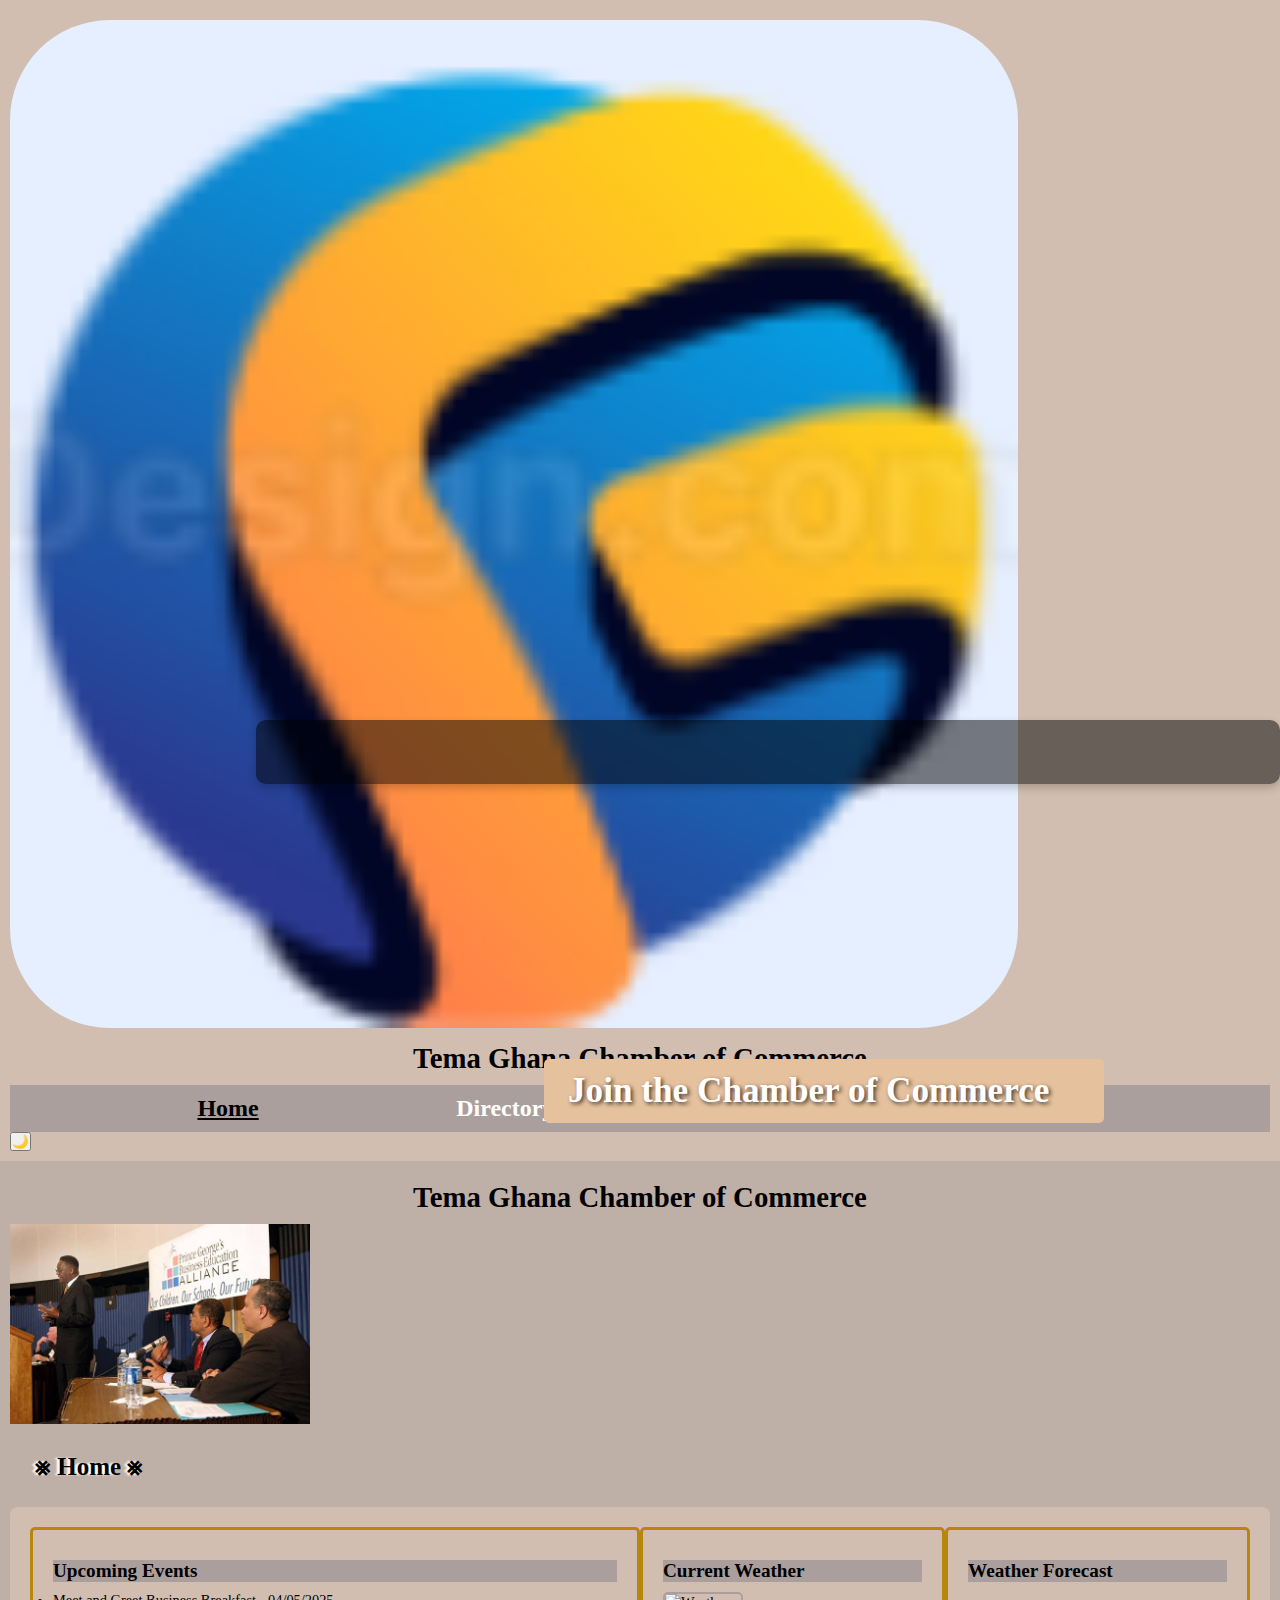
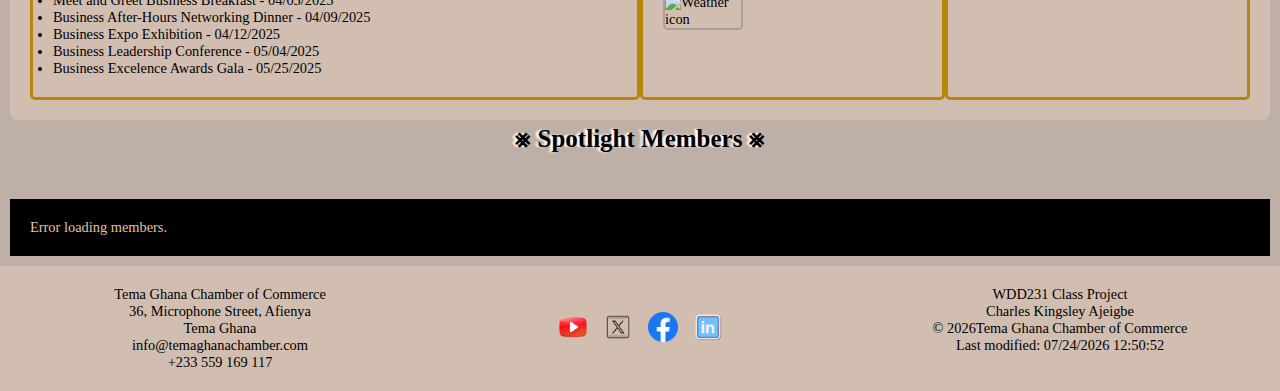
==== commit 23cb0acc: "Audit fixes" ====
--- a/chamber/index.html
+++ b/chamber/index.html
@@ -4,20 +4,16 @@
     <meta charset="UTF-8">
     <title>Tema Ghana Chamber of Commerce</title>
     <meta name="viewport" content="width=device-width, initial-scale=1.0">
-    <meta name="description" content="Home page for chamber page where it promotes attractions and events in Greater Accra Region, Ghana.">
+    <meta name="description" content="Home page for Chamber where it promotes attractions and events in Greater Accra Region, Ghana.">
     <meta name="author" content="Charles Kingsley Ajeigbe">  
-    <meta property="og:title" content="Tema Ghana Chamber of Commerce - Discover Page">
+    <meta property="og:title" content="Tema Ghana Chamber of Commerce">
     <meta property="og:type" content="website">
     <meta property="og:image" content="https://ckangel.github.io/wdd231/images/#.webp">
     <meta property="og:url" content="https://ckangel.github.io/wdd231/chamber/discover.html">  
     <link rel="preconnect" href="https://fonts.googleapis.com">
     <link rel="preconnect" href="https://fonts.gstatic.com" crossorigin>        
     <link href="https://fonts.googleapis.com/css2?family=Roboto:wght@400;700&display=swap" rel="stylesheet">
-    <link rel="stylesheet" href="styles/main.css">   
-    
-    <link rel="stylesheet" href="styles/min.css">
-    <link rel="stylesheet" href="styles/normalize.css"> 
-    
+    <link rel="stylesheet" href="styles/main.css">         
     <script src="scripts/main.js" defer></script>     
     <link rel="icon" href="favicon.ico">  
 </head>
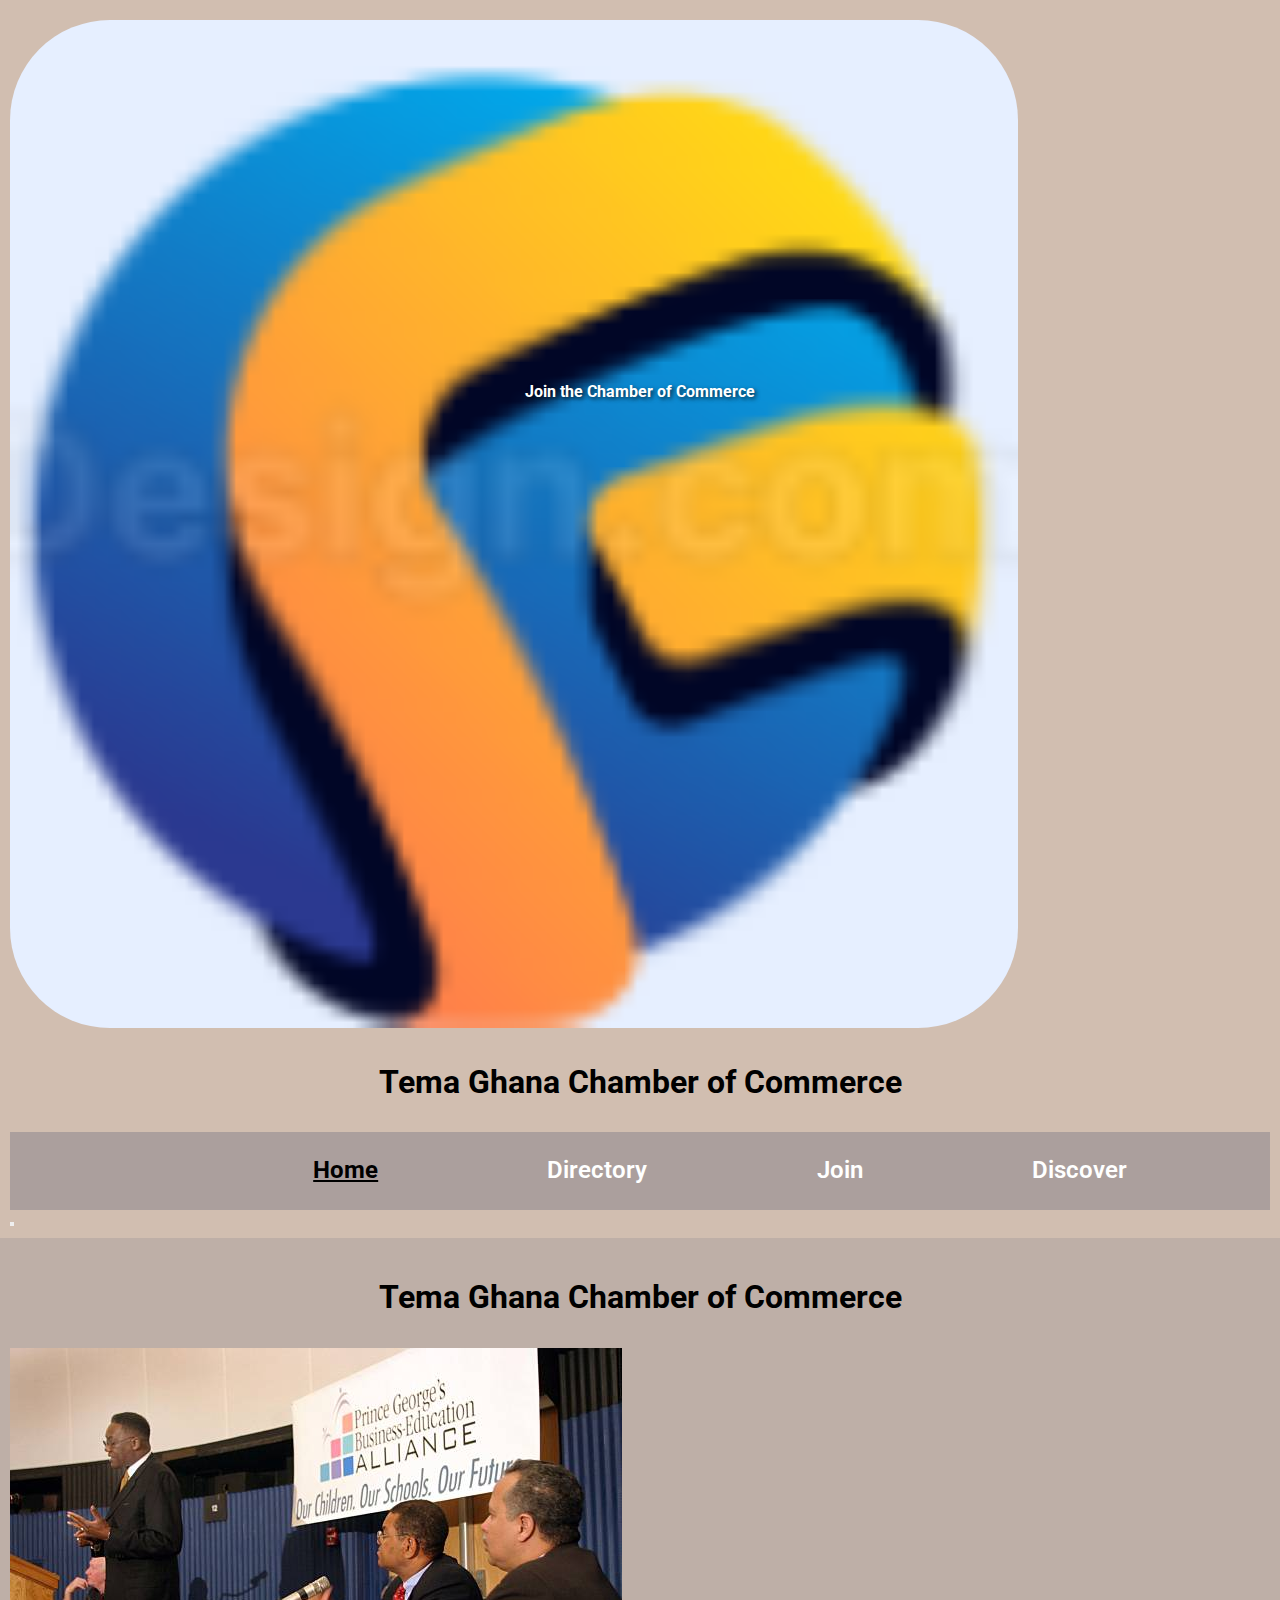
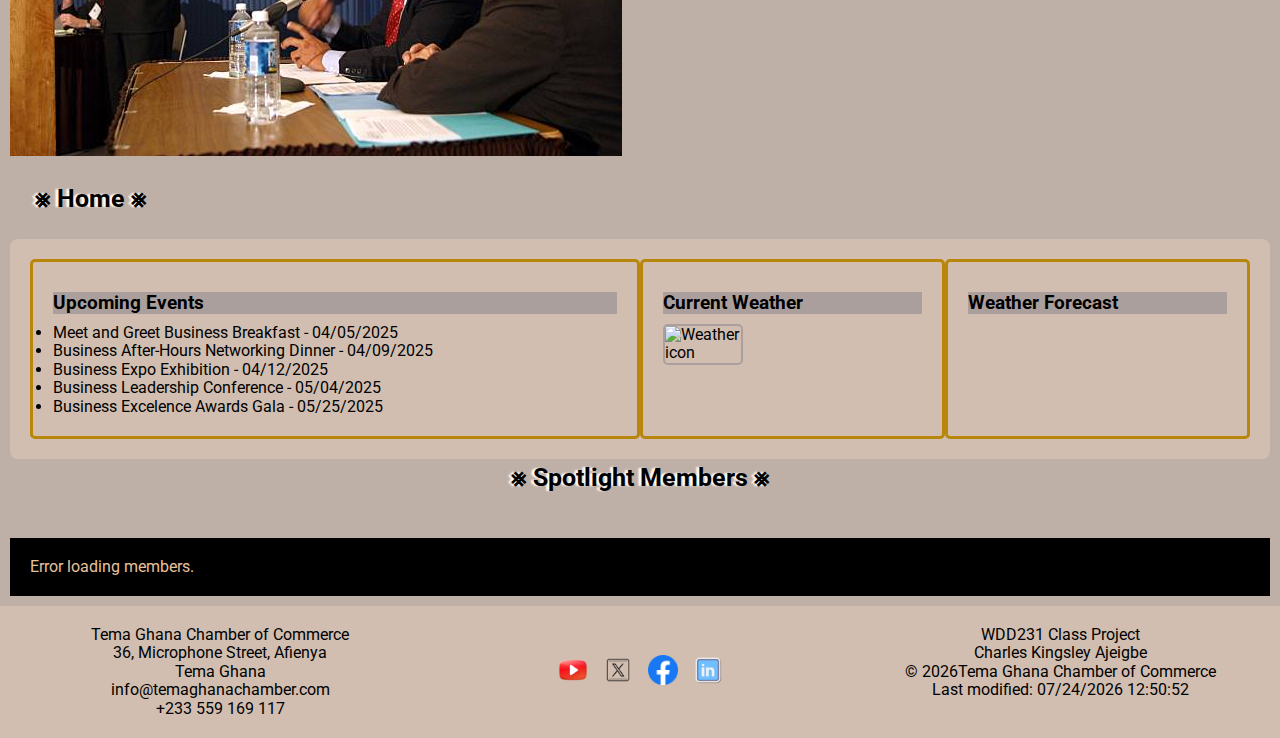
==== commit 029ee305: "Audit fixes and new project" ====
--- a/chamber/index.html
+++ b/chamber/index.html
@@ -13,6 +13,7 @@
     <link rel="preconnect" href="https://fonts.googleapis.com">
     <link rel="preconnect" href="https://fonts.gstatic.com" crossorigin>        
     <link href="https://fonts.googleapis.com/css2?family=Roboto:wght@400;700&display=swap" rel="stylesheet">
+    <link rel="stylesheet" href="styles/normalize.css">
     <link rel="stylesheet" href="styles/main.css">         
     <script src="scripts/main.js" defer></script>     
     <link rel="icon" href="favicon.ico">  
@@ -33,7 +34,7 @@
                     <li><a href="discover.html" target="_blank" title="Discover">Discover</a></li>
                 </ul>
             </nav>
-            <button id="theme-toggle">🌙</button>
+            <button id="theme-toggle"></button>
         </header>      
             
         <main>
@@ -42,8 +43,8 @@
          <div class="hero" aria-labelledby="hero-heading"></div>
          
     <div class="hero-image">
-            <img src="images/hero-image.jpg" alt="Hero Image" loading="lazy" width="300" height="auto">
-        </div>
+            <img src="images/hero-image.jpg" alt="Hero Image" loading="lazy">
+    </div>
         
             <div class="call-to-action">
                 <a href="join.html" class="cta-button">Join the Chamber of Commerce</a>
--- a/chamber/styles/main.css
+++ b/chamber/styles/main.css
@@ -8,7 +8,6 @@
     --text-color: #000000;
     --text-second-color: #E6C19D;
     --second-color: black;
-
 }
 
 * {
@@ -18,9 +17,10 @@
 }
 
 body {
-    max-width: 100vw;
-    margin: auto;    
-    font-size: 0.9em;
+    font-family: 'Roboto', 'Poppins', 'Segoe UI', Tahoma, Geneva, Verdana, sans-serif;
+box-sizing: border-box;
+    margin: 0px;
+    padding: 0px;    
     background-color: var(--backround-color);
 }
 
@@ -30,7 +30,8 @@
     padding: 10px;
     background-color: var(--primary-color);
     color: var(--text-color);
-    justify-items: center;         
+    justify-items: center;    
+    overflow: hidden;     
 }
 
 header img {    
@@ -90,7 +91,31 @@
 
 nav.main-nav .nav-links a:hover {
     text-decoration: none; /* Underline the link on hover */
-
+}
+
+nav ul li a {
+    text-decoration: none;
+    color: var(--Text-Color);
+    font-size: 1.2rem;
+    display: flex;
+    padding: 0.3rem;
+    transition: background-color 0.3s ease, transform 0.3s ease;
+}
+
+nav ul li a:hover {
+    background-color: var(--Secondary-Color);
+    transform: scale(1.05);
+    border-radius: 4px;
+    color: var(--Text-Color);
+}
+
+nav ul {
+    list-style: none;
+    display: flex;
+    justify-content: flex-end;
+    flex-wrap: nowrap;
+    gap: 1rem;
+    margin-left: 10rem;
 }
 
 nav.main-nav .nav-links a.active {
@@ -149,86 +174,29 @@
 /* ==========================
  Additional Styles (Certificate, Buttons, etc.)
 ========================== */
-.cta-button {
-    text-align: center;
-    box-sizing: content-box;
-    width: 50%;
-    display: flex;
+.call-to-action{
     position: absolute;
-    padding: 0.75rem 1.5rem;
-    background-color: #e6c19d;
-    color: #fff;
-    text-decoration: none;
-    border-radius: 5px;
-    font-size: 2.2rem;
-    margin-top: 1rem;
-    font-weight: bold; 
-    margin-top: 30%;
-    margin-left: 25%;   
-}
-
-.cta-button:hover {
-    background-color:  #BEAFA7;
-    color: #fff;
-    text-decoration: none;
-    border-radius: 5px;
-    font-size: 2.2rem;
-    margin-top: 1rem;
-    font-weight: bold;
-    text-align: center;
-}
-
-.call-to-action {
-    position: absolute;
-    top: 80%;
-    left: 60%;
-    transform: translate(-50%, -50%);
-    text-align: center;
-    padding: 2rem;
-    background-color: rgba(0, 0, 0, 0.5);
-    border-radius: 10px;
-    box-shadow: 0 4px 8px rgba(0, 0, 0, 0.2);
-    width: 80%;
+    top: 40%;
+    left: 50%;
     margin: 2rem 0;
     transform: translate(-50%, -50%);
     color: white;
     text-shadow: 2px 2px 4px rgba(0, 0, 0, 0.7);
-    /* opacity: 1; */
-  }
-  /* Call to Action Styles */
-  .call-to-action h1, .call-to-action p {
-    box-sizing: border-box;
-    margin: 0;
-    padding: 0;
-    font-size: 4rem;
-    text-align: center;
-    color: var(--Text-Color);
+}
+
+.call-to-action a{
+    line-height: 2.5rem;
+    background: var(--Secondary-Color);
+    color: white;
     font-weight: bold;
-    text-shadow: 2px 2px 4px rgba(0, 0, 0, 0.7);
-  }
-  
-  .call-to-action p {
-    font-size: 1.5rem;
-    margin-top: 1rem;
-    text-align: center;
-    color: var(--Text-Color);
-    font-weight: bold;
-    text-shadow: 2px 2px 4px rgba(0, 0, 0, 0.7);
-  }
-  
-  .call-to-action h1 {
-    font-size: 3rem;
-    margin-bottom: 1rem;
-    text-align: center;
-    color: var(--Text-Color);
-    font-weight: bold;
-    text-shadow: 2px 2px 4px rgba(0, 0, 0, 0.7);
-  }
+    padding: 1rem 2rem;
+    text-decoration: none;
+    border-radius: 5px;
+}
 
 /* ==========================
  Animations
 ========================== */
-/* Removed duplicate @keyframes fadeIn */
 
 .card.animate-card {
     opacity: 0;
@@ -239,6 +207,25 @@
 /* ==========================
  Dark Mode Styles
 ========================== */
+#theme-toggle-button {
+    text-align: center;
+    justify-content: space-between;
+    align-items: center;
+    cursor: pointer;
+    padding: 10px;
+    border: none;
+    background-color: transparent;
+}
+
+#theme-toggle-button img{
+    width: 30px;
+
+}
+
+.menu-toggle-small {
+    display: none;
+}
+
 .dark-mode {
     background-color: #333;
     color: #f8f9fa;
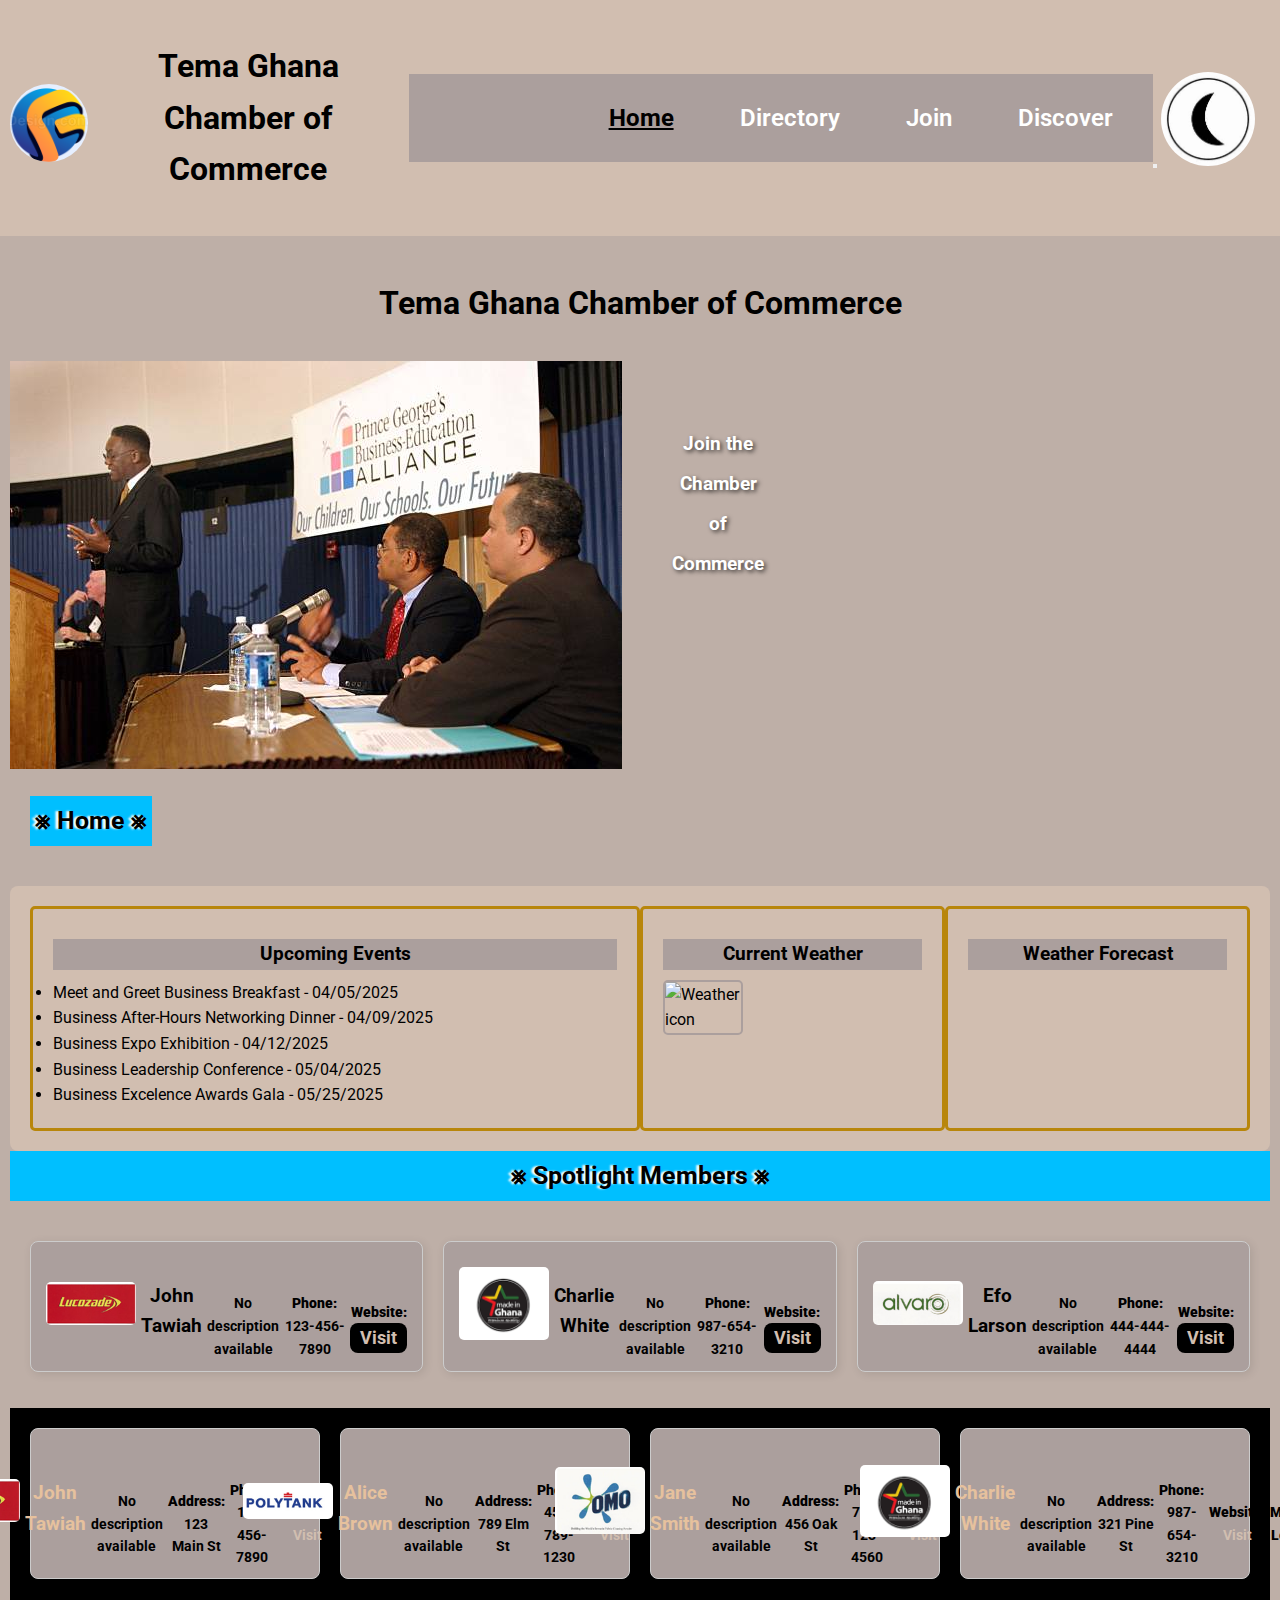
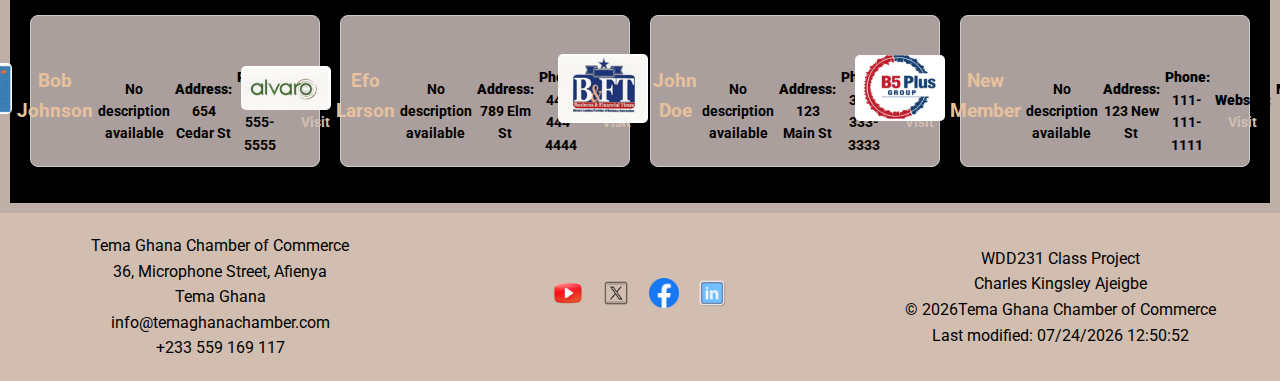
==== commit d33d155c: "Updates for chamber maintenances" ====
--- a/chamber/index.html
+++ b/chamber/index.html
@@ -14,13 +14,15 @@
     <link rel="preconnect" href="https://fonts.gstatic.com" crossorigin>        
     <link href="https://fonts.googleapis.com/css2?family=Roboto:wght@400;700&display=swap" rel="stylesheet">
     <link rel="stylesheet" href="styles/normalize.css">
-    <link rel="stylesheet" href="styles/main.css">         
+    <link rel="stylesheet" href="styles/directory.css"> 
+    <link rel="stylesheet" href="styles/main.css">
+    <link rel="stylesheet" href="styles/directory-small.css" media="screen and (max-width: 600px)">
     <script src="scripts/main.js" defer></script>     
     <link rel="icon" href="favicon.ico">  
 </head>
 <body>
         <header>                           
-            <img src="images/logo.png" alt="Chamber Logo" class="logo" loading="lazy" width="200px" height="auto">
+            <img src="images/logo.png" alt="Chamber Logo" class="logo" loading="lazy">
             <div id="logo-text">
                 <h1>Tema Ghana Chamber of Commerce</h1>
             </div>
@@ -34,9 +36,11 @@
                     <li><a href="discover.html" target="_blank" title="Discover">Discover</a></li>
                 </ul>
             </nav>
-            <button id="theme-toggle"></button>
-        </header>      
-            
+            <div class="theme-toggle-small">
+                <button id="theme-toggle-button-small"></button>
+                <img id="theme-image" src="images/light.png" alt="Theme Icon">
+            </div>
+        </header> 
         <main>
         <!-- Hero Section -->
          <h1>Tema Ghana Chamber of Commerce</h1>
@@ -92,8 +96,11 @@
             </div> <!-- Closing grid-container div -->
 
             <h2>Spotlight Members</h2>
+            
             <section id="featured-members"></section>
-            <section id="cards" class="grid-view"></section>
+            <section id="cards" class="grid-view">
+                <!-- Members cards will automatically be displayed here -->
+            </section>
         </main>
 
   <!-- Footer Section -->
--- a/chamber/styles/directory.css
+++ b/chamber/styles/directory.css
@@ -0,0 +1,1199 @@
+/* ==========================
+ Base Styles
+========================== */
+:root {
+    --primary-color: #D1BEB0;
+    --secondary-color: #AB9F9D;
+    --backround-color:  #BEAFA7;
+    --text-color: #000000;
+    --text-second-color: #E6C19D;
+    --second-color: black;
+}
+
+* {
+    box-sizing: border-box;
+    margin: 0;
+    padding: 0;
+}
+
+body {
+    font-family: 'Roboto', 'Poppins', 'Segoe UI', Tahoma, Geneva, Verdana, sans-serif;
+    line-height: 1.6;
+    color: var(--text);
+    background-color: var(--light);
+}
+
+/* ==========================
+ Header Styles
+========================== */
+header {
+    display: flex;
+    justify-content: space-between;
+    align-items: center;
+    padding: 10px;
+    background-color: var(--primary-color);
+    color: var(--text-color);
+    justify-items: center;    
+    overflow: hidden;     
+}
+
+header img {    
+    width: 80%;    
+    border-radius: 100px;
+    margin-top: 10px;      
+}
+
+/* ==========================
+ Main Content Styles
+========================== */
+main {
+    margin: 2rem;
+}
+
+.grid-container {
+    display: grid;
+    grid-template-columns: 2fr 1fr 1fr;
+    gap: 1rem;
+    margin-bottom: 2rem;
+}
+
+.card {
+    background: white;
+    padding: 1.5rem;
+    border-radius: 8px;
+    box-shadow: 0 2px 4px rgba(0, 0, 0, 0.1);
+}
+
+.card h2 {
+    background: var(--primary);
+    color: white;
+    padding: 1rem;
+    margin: -1.5rem -1.5rem 1.5rem;
+    border-radius: 8px 8px 0 0;
+}
+
+/* ==========================
+ Footer Styles
+========================== */
+footer {
+    background: var(--primary);
+    color: var(--text);
+    padding: 2rem;
+    text-align: center;
+}
+
+.main-nav {   
+    display: flex;
+    justify-content: space-between;
+    max-width: 1200px;
+    margin: 0 auto;
+}
+
+/* ==========================
+ Directory Page Styles
+========================== */
+.directory {
+    margin-top: 2rem;
+}
+
+.business-card {
+    background: white;
+    padding: 1rem;
+    margin-bottom: 1rem;
+    border-radius: 8px;
+    box-shadow: 0 2px 4px rgba(0, 0, 0, 0.1);
+}
+
+/* ==========================
+ Join Page Styles
+========================== */
+.join-main {
+    margin: 2rem;
+    display: flex;
+    flex-direction: row;
+    justify-content: space-between;
+    align-items: flex-start;
+    gap: 2rem;
+}
+
+.join-main form {
+    display: flex;
+    flex-direction: column;
+    max-width: 45%;
+    padding: 20px;
+    border-radius: 10px;
+    background-color: var(--light);
+}
+
+.join-main .membership-cards {
+    display: flex;
+    flex-direction: column;
+    flex: 1;
+    max-width: 45%;
+    background-color: var(--light);
+    border-radius: 10px;
+    text-align: center;
+}
+
+/* ==========================
+ Mobile Styles
+========================== */
+@media (max-width: 768px) {
+    .grid-container {
+        grid-template-columns: 1fr;
+    }
+    
+    nav ul {
+        display: none; /* Hide for mobile */
+    }
+    
+    .logo h1 {
+        font-size: 1.2rem;
+    }
+    
+    .menu-toggle-small {
+        display: block;
+        border-radius: 100%;
+        background-color: var(--primary);
+        color: white;
+    }
+    
+    .footer-container {
+        flex-direction: column;
+        gap: 1rem;
+    }
+}
+
+/* ==========================
+ Additional Styles (Certificate, Buttons, etc.)
+========================== */
+.cta-button {
+    display: inline-block;
+    position: absolute;
+    padding: 0.75rem 1.5rem;
+    background-color: #0056b3;
+    color: #fff;
+    text-decoration: none;
+    border-radius: 5px;
+    font-size: 1.2rem;
+    margin-top: 1rem;
+}
+
+.cta-button:hover {
+    background-color: #003d80;
+}
+
+/* ==========================
+ Animations
+========================== */
+/* Removed duplicate @keyframes fadeIn */
+
+.card.animate-card {
+    opacity: 0;
+    transform: translateY(20px);
+    animation: fadeIn 0.5s forwards;
+}
+
+/* ==========================
+ Dark Mode Styles
+========================== */
+.dark-mode {
+    background-color: #333;
+    color: #f8f9fa;
+}
+
+.dark-mode header,
+.dark-mode footer {
+    background-color: #444;
+    border-color: #555;
+}
+
+.dark-mode nav a {
+    color: #f8f9fa;
+}
+
+.dark-mode body {
+    color: #fff;
+}
+
+.dark-mode .card {
+    background-color: #003d80;
+    color: #fff;
+}
+
+/* Removed duplicate :root block */
+
+body {
+    font-family: 'Poppins', 'Roboto', sans-serif;
+    box-sizing: border-box;
+    padding: 0px;
+    margin: 0px;
+}
+
+header {
+    display: flex;
+    justify-content: space-between;
+    align-items: center;
+    padding: 2rem;
+    background-color: var(--Primary-Color);
+    overflow: hidden;
+    color: var(--Text-Color);
+}
+
+.logo {
+    display: flex;
+    align-items: center;
+    width: auto;
+}
+
+.logo img {
+    height: 5px;
+    border-radius: 50%;
+    margin-right: 1rem;
+    /* margin-left: 2rem; */
+    /* margin-top: 1rem; */
+    /* margin-bottom: 1rem; */
+    /* padding: 0.5rem; */
+    /* border: 2px solid var(--Primary-Color); */
+    /* box-shadow: 0 4px 8px rgba(0, 0, 0, 0.2); */
+}
+
+.logo h1 {
+    font-size: 2.5rem;
+    color: var(--Text-Color);
+    font-weight: bold;
+    margin: 0;
+}
+
+nav ul li a {
+    text-decoration: none;
+    color: var(--Text-Color);
+    font-size: 1.2rem;
+}
+
+nav ul li a {
+    text-decoration: none;
+    color: var(--text);
+    font-size: 1.2rem;
+    display: flex;
+    /* justify-content: flex-end; */
+    padding: 0.3rem;
+    /* border-radius: 4px; */
+    transition: background-color 0.3s ease, transform 0.3s ease;
+}
+
+nav ul li a:hover {
+    background-color: var(--Secondary-Color);
+    transform: scale(1.05);
+    border-radius: 4px;
+    color: var(--Text-Color);
+}
+
+nav ul {
+    list-style: none;
+    display: flex;
+    justify-content: flex-end;
+    flex-wrap: nowrap;
+    gap: 1rem;
+    margin-left: 10rem;
+}
+
+.nav-links a.active {
+    font-weight: bold;
+    text-decoration: underline;
+    color: var(--primary-color);
+}
+
+#theme-toggle-button {
+    text-align: center;
+    justify-content: space-between;
+    align-items: center;
+    cursor: pointer;
+    padding: 10px;
+    border: none;
+    background-color: transparent;
+}
+
+#theme-toggle-button img {
+    width: 30px;
+
+}
+
+.menu-toggle-small {
+    display: none;
+    font-size: 30px;
+    background: none;
+    border: none;
+    color: var(--text-color);
+    cursor: pointer;
+    padding: 10px;
+}
+
+.hero {
+    /* height: 300px;  */
+    /* overflow: hidden; */
+    margin-left: 2rem;
+    margin-right: 2rem;
+    position: relative;
+    text-align: center;
+    color: white;
+}
+
+.hero img {
+    width: 100%;
+    height: 100%;
+    object-fit: cover;
+    /* display: block; */
+    opacity: 0.7;
+}
+
+/* ==========================
+ Additional Styles (Certificate, Buttons, etc.)
+========================== */
+.call-to-action {
+    position: absolute;
+    top: 40%;
+    left: 50%;
+    text-align: center;
+    margin: 2rem 0;
+    transform: translate(-50%, -50%);
+    color: white;
+    text-shadow: 2px 2px 4px rgba(0, 0, 0, 0.7);
+    /* opacity: 1; */
+}
+
+.call-to-action a {
+    line-height: 2.5rem;
+    background: var(--Secondary-Color);
+    color: white;
+    font-weight: bold;
+}
+
+/* Grid Layout for Events, Weather, and Forecast */
+.container {
+    display: grid;
+    grid-template-columns: 2fr 1fr 1fr;
+    gap: 20px;
+  }
+  
+  .events {
+    background-color: #f4f4f4;
+    padding: 15px;
+    border-radius: 5px;
+  }
+  
+  .current-weather,
+  .forecast {
+    background-color: #e8f6ff;
+    padding: 15px;
+    border-radius: 5px;
+  }
+  
+  .weather-card img {
+    width: 50px;
+  }
+  
+  /* Spotlight Members Section */
+  .spotlights-header {
+    margin-top: 40px;
+  }
+
+h2, 
+h3 {
+    font-size: 2rem;
+    color: var(--primary);
+    background-color: #00BFFF;
+    text-align: center;
+    margin-bottom: 20px;
+}
+  
+  .spotlights-container {
+    display: grid;
+    grid-template-columns: repeat(auto-fit, minmax(300px, 1fr));
+    gap: 1.5rem;
+    padding: 1rem;
+  }
+  
+  .member-card {
+    border: 1px solid #ccc;
+    padding: 1.5rem;
+    background-color: #fff;
+    border-radius: 8px;
+    box-shadow: 0 2px 8px rgba(0, 0, 0, 0.1);
+    text-align: center;
+  }
+  
+  .member-card img {
+    width: 150px;
+    height: 150px;
+    object-fit: contain;
+    margin: 0 auto 1rem;
+    border-radius: 50%;
+  }
+  
+  .member-card h3 {
+    font-size: 1.2em;
+  }
+  
+  .member-card p {
+    margin-bottom: 10px;
+  }
+  
+  /* Responsive Design */
+  @media (max-width:768px) {
+      .container {
+          grid-template-columns: repeat(1, minmax(200px, auto));
+      }
+  
+      .spotlights-container {
+          grid-template-columns: repeat(1, minmax(200px, auto));
+      }
+  }
+  
+
+.join-main {
+    margin: 2rem;
+    display: flex;
+    flex-direction: row;
+    justify-content: space-between;
+    align-items: flex-start;
+    gap: 2rem; 
+}
+
+.join-main form {
+    display: flex;
+    flex-direction: column;
+    flex: 1;
+    max-width: 45%;
+    padding: 20px;
+    border-radius: 10px;
+    background-color: var(--Background-Color);
+}
+
+label {
+    display: block;
+    font-size: 1.1rem;
+    color: var(--Primary-Color);
+    padding-top: 0.2rem;
+}
+
+h2 {
+    font-size: 1.5rem;
+    color: var(--Primary-Color);
+}
+    
+input[type=text],
+input[type=tel],
+input[type=date],
+input[type=email],
+textarea,
+select {
+    display: block;
+    margin: .1rem 0 1rem 0 ;
+    padding: .5rem;
+    border: 1px solid #999;
+    border-radius: 4px;
+    border-left-width: 5px;
+    border-left-color:#555;
+    font-size: 0.8rem;
+    color: #3D405B;
+    width: 220px;
+}
+  
+    input:required {border-left-color: #d70000;}
+    input:focus {border-left-color: black; outline:none;}
+    input:required:valid{border-left-color: green;}
+  
+    input[type=submit] {
+      border: none;
+      text-align: center;
+      background-color: var(--Primary-Color);
+      color: white;
+      border-radius: 1rem;
+      padding: .75rem 1.5rem;
+      margin: 2rem 0;
+      font-size: 1.2rem;
+      -webkit-appearance: none;
+      appearance: none;
+      cursor: pointer;
+      /* width: 90%; */
+    }
+
+    input[type=submit] {
+        background-color: var(--secondary);
+        color: white;
+        border-radius: 1rem;
+    }
+  
+    input:-webkit-autofill{
+    -webkit-text-fill-color: #3D405B;
+    }
+
+
+.join-main .membership-cards {
+    display: flex;
+    flex-direction: column;
+    /* margin-top: 5rem; */
+    flex: 1;
+    max-width: 45%; 
+    display: flex;
+    flex-wrap: wrap;
+    /* gap: 20px; */
+    /* background-color: #f9f9f9; */
+    background-color: var(--Background-Color);
+    text-align: center;
+    border-radius: 10px;
+}
+
+.join-main .membership-cards .card {
+    /* flex: 1 1 calc(50% - 20px); */
+    box-shadow: 0 4px 6px rgba(0, 0, 0, 0.1);
+    margin: 10px;
+    /* padding: 10px; */
+    border-radius: 8px;
+    background-color: #fff;
+    text-align: center;
+}
+
+/* .join-main form label {
+    display: block;
+    font-size: 0.8rem;
+    color: purple;
+    flex-direction: column;
+    gap: 20px;
+} */
+
+#results {
+    background-color: var(--Background-Color);
+    padding: 0 1rem;
+    border: 1px solid var(--Secondary-Color);
+    border-radius: 6px;
+    color: var(--Primary-Color);
+    font-size: 1.2rem;
+    font-weight: 550;
+}
+
+.required {
+    color: var(--Primary-Color);
+    font-weight: bold;
+}
+
+#timestamp-display{
+    font-weight: 500;
+}
+
+/* Membership Cards */
+.card {
+    background: #f9f9f9;
+    border: 1px solid #ccc;
+    border-radius: 8px;
+    padding: 0.5rem;
+    text-align: center;
+    animation: fadeIn 2s ease-in-out;
+}
+
+.card button {
+    margin-top: 1rem;
+    background: var(--Primary-Color);
+    color: white;
+    border: none;
+    padding: 0.5rem;
+    border-radius: 5px;
+    cursor: pointer;
+}
+
+dialog {
+    position: fixed;
+    top: 40%;
+    left: 50%;
+    border: none;
+    border-radius: 10px;
+    padding: 1.5rem;
+    background: white;
+    box-shadow: 0px 4px 8px rgba(0, 0, 0, 0.2);
+    text-align: center;
+    max-width: 400px;
+    margin: 0 auto;
+}
+
+dialog::backdrop {
+    background: rgba(0, 0, 0, 0.5);
+}
+
+/* Styling for UL items inside modals */
+dialog ul {
+    text-align: left;
+    padding: 0;
+    margin: 0;
+}
+dialog h3 {
+    margin-top: 1.5rem;
+}
+/* Animation */
+@keyframes fadeIn {
+    from {
+        opacity: 0;
+        transform: translateY(20px);
+    }
+    to {
+        opacity: 1;
+        transform: translateY(0);
+    }
+}
+
+/* Close Button (Red "X") */
+.close-modal-x {
+    position: absolute;
+    top: 10px;
+    right: 10px;
+    /* margin: 1.2rem; */
+    background: none;
+    border: none;
+    font-size: 1.5rem;
+    font-weight: bold;
+    border: 1px solid var(--Primary-Color);
+    border-radius: 4px;
+    color: red;
+    cursor: pointer;
+}
+
+.close-modal-x:hover {
+    color: darkred;
+}
+
+.cta-button {
+    display: inline-block;
+    padding: 1rem;
+    background-color: var(--primary-color);
+    color: #fff;
+    text-decoration: none;
+    font-size: 1.2rem;
+    font-weight: bold;
+    border-radius: 5px;
+    transition: background-color 0.3s ease-out;
+}
+
+.cta-button:hover{
+    background-color: var(--secondary-color);
+}
+
+main{
+    margin-left: 2rem;
+    margin-right: 2rem;
+    margin-bottom: 2rem;
+}
+
+.container {
+    display: flex;
+    justify-content: space-between;
+    gap: 1rem;
+    margin-top: 2rem;
+    margin-bottom: 2.5rem;
+}
+
+.home .spotlights-container {
+    display: grid;
+    grid-template-columns: repeat(auto-fit, minmax(300px, 1fr));
+    align-items: center;
+    gap: 1rem;
+    /* margin-top: 2rem; */
+    margin: 0.5rem 0;
+}
+
+.spotlight-card {
+    background-color: var(--Background-Color);
+    padding: 1rem;
+    border-radius: 8px;
+    box-shadow: 0 2px 4px rgba(0, 0, 0, 0.1);
+    width: 90%; /* Adjust the width as needed */
+}
+
+.spotlight-card img {
+    max-width: 50%;
+    height: auto;
+    border-radius: 8px;
+    margin-bottom: 1rem;
+}
+
+.spotlight-card h3 {
+    font-size: 1.5rem;
+    color: var(--Primary-Color);
+    margin-bottom: 0.5rem;
+    /* text-align: center; */
+}
+
+.spotlight-card p {
+    margin: 0.5rem 0;
+}
+
+.spotlight-card a {
+    color: var(--Primary-Color);
+    text-decoration: none;
+}
+
+.spotlight-card a:hover {
+    text-decoration: underline;
+}
+
+.events {
+    background-color: var(--Background-Color);
+    width: 60%;
+    box-shadow: 0px 2px 4px rgba(0, 0, 0, 0.5);
+}
+
+.events h2 {
+    background-color: var(--Primary-Color);
+    color: var(--Text-Color);
+    margin-top: -0.1rem;
+    display: flex;
+    flex-direction: column;
+    text-align: center;
+    align-items: center;
+    /* padding: 1rem; */
+    padding: 20px;
+    box-sizing: border-box;
+    font-size: 1.3rem;
+}
+
+.events ul{
+    list-style-type: none;
+    padding: 1rem;
+}
+
+.events ul li {
+    /* background-color: var(--Primary-Color); */
+    /* color: var(--Text-Color); */
+    padding: 0.5rem 1rem;
+    margin-bottom: 0.5rem;
+    /* border-radius: 4px; */
+    box-shadow: 0 1px 2px rgba(16, 8, 59, 0.1);
+    transition: transform 0.2s ease, box-shadow 0.2s ease;
+    opacity: 0.9;
+    cursor: pointer;
+}
+
+.events ul li:hover {
+    transform: translateY(-3px);
+    box-shadow: 0 2px 4px rgba(121, 40, 40, 0.2);
+    border-left: 3px solid var(--Primary-Color);
+}
+
+.current-weather {
+    background-color: var(--Background-Color);
+    width: 25%;
+    padding: 20px;
+    box-shadow: 0px 2px 4px rgba(0, 0, 0, 0.5);
+    text-align: center;
+    justify-content: center;
+}
+
+.current-weather h2 {
+    background-color: var(--Primary-Color);
+    color: var(--Text-Color);
+    margin-top: -1.3rem;
+    margin-left: -1.3rem;
+    margin-right: -1.3rem;
+    display: flex;
+    flex-direction: column;
+    text-align: center;
+    align-items: center;
+    padding: 20px;
+    box-sizing: border-box;
+    font-size: 1.3rem;
+}
+
+.current-weather p {
+    margin-top: 10px;
+    text-align: left;
+    /* padding-left: 6rem; */
+    /* height: 20vh; */
+    margin-top: 0.3rem;
+    text-align: center;
+    align-items: center;
+}
+
+.current-weather img {
+    /* padding-left: -3em; */
+    width: 90px;
+    /* position: absolute; */
+}
+
+.forecast {
+    background-color: var(--Background-Color);
+    width: 25%;
+    padding: 20px;
+    box-shadow: 0px 2px 4px rgba(0, 0, 0, 0.5);
+}
+
+.forecast h2{
+    background-color: var(--Primary-Color);
+    color: var(--Text-Color);
+    margin-top: -1.3rem;
+    margin-left: -1.3rem;
+    margin-right: -1.3rem;
+    display: flex;
+    flex-direction: column;
+    text-align: center;
+    align-items: center;
+    padding: 20px;
+    box-sizing: border-box;
+    font-size: 1.3rem;
+}
+
+.forecast p {
+    padding: 0px;
+    /* margin: ; */
+}
+
+.forecast ul {
+    list-style-type: none;
+    padding: 0;
+}
+
+.forecast ul li {
+    background-color: var(--Secondary-Color);
+    margin-bottom: 0.5rem;
+    list-style-type: none;
+    padding: 0.5rem 1rem;
+    border-radius: 4px;
+    transition: transform 0.2s ease, box-shadow 0.2s ease;
+    color: var(--Text-Color);
+    font-size: 1rem;
+}
+
+.forecast ul li:hover {
+    transform: translateY(-2px);
+    box-shadow: 0 2px 4px rgba(0, 0, 0, 0.2);
+}
+
+.forecast ul li span {
+    font-weight: bold;
+}
+
+.view-toggle {
+    display: flex;
+    justify-content: center;
+    margin-top: 4rem;
+}
+
+.view-toggle button {
+    margin: 0 0.5rem;
+    padding: 0.5rem 1rem;
+    cursor: pointer;
+    background-color: var(--Primary-Color);
+    color: var(--Text-Color);
+    border: none;
+    font-size: 1.01rem;
+    font-weight: bold;
+    border-radius: 4px;
+    transition: background-color 0.3s ease-out;
+}
+
+.view-toggle button:hover {
+    background-color: var(--Secondary-Color);
+}
+
+.members {
+    width: 95%;
+    display: grid;
+    grid-template-columns: repeat(auto-fit, minmax(300px, 1fr));
+    gap: 1rem;
+    margin: 1.3rem;
+    justify-content: center;
+    align-items: center;
+}
+
+.member-card {
+    border: 1px solid #ccc;
+    justify-content: center;
+    align-items: center;
+    background-color: var(--Background-Color);
+    padding: 1rem;
+    border-radius: 8px;
+    box-shadow: 0px 2px 4px rgba(0, 0, 0, 0.1);
+}
+
+.member-card h3, p {
+    /* display: flex; */
+    color: var(--Primary-Color);
+}
+
+.member-card p, a {
+    color: var(--Primary-Color);
+    text-decoration: none;
+}
+
+.member-card hr {
+    /* color: var(--Primary-Color); */
+    border: 2px solid var(--Primary-Color);
+}
+
+.member-card img {
+    width: 90px;
+    height: auto;
+    border-radius: 50%;
+    /* margin-bottom: 1rem; */
+}
+
+.members.list {
+    display: block;
+}
+
+.members.list .member-card {
+    width: 100%;
+    margin-bottom: 1rem;
+}
+
+footer {
+    display: flex;
+    justify-content: space-between;
+    align-items: center;
+    padding: 2rem;
+    gap: 1rem;
+    background-color: var(--Primary-Color);
+}
+
+footer a {
+    margin: 0rem;
+    padding: 0.1rem;
+    color: var(--Text-Color);
+}
+
+footer p {
+    color: var(--Text-Color);
+}
+
+.left p a {
+    color: black;
+}
+
+footer .left
+footer .right {
+    font-weight: bold;
+}
+ 
+footer .center {
+    display: flex;
+    justify-content: center;
+    gap: 1rem;
+    flex: 1;
+}
+
+footer .center a {
+    text-decoration: none;
+    font-size: 1.5rem;
+    transition: color 0.3s ease;
+}
+
+footer .center a img {
+    /* width: 24px;  */
+    /* height: 24px; */
+    transition: opacity 0.3s ease;
+}
+
+footer .center a img:hover {
+    opacity: 0.7;
+}
+
+.dark-mode {
+    background-color: #333;
+    /* color: #f8f9fa; */
+}
+
+.dark-mode header,
+.dark-mode footer {
+    background-color: #444;
+    border-color: #555;
+}
+
+.dark-mode nav a {
+    color: #f8f9fa;
+}
+
+.cards-container {
+   grid-template-columns: repeat(auto-fit, minmax(300px, 1fr));
+  }
+  
+  /* Small screens (320px to 640px) */
+  @media screen and (min-width: 320px) and (max-width: 640px) {
+    .cards-container {
+      grid-template-columns: 1fr;
+      grid-template-areas:
+        "card1"
+        "card2"
+        "card3"
+        "card4";
+    }
+  }
+  
+  /* Medium screens (641px to 1024px) */
+  @media screen and (min-width: 641px) and (max-width: 1024px) {
+    .cards-container {
+      grid-template-columns: 1fr 3fr;
+      grid-template-rows: auto;
+      grid-template-areas:
+        "sidebar cards";
+    }
+  
+    /* Hover effect for tablet screens */
+    .cards:hover {
+      background-color: #f0f8ff; /* Light blue hover background */
+      transform: scale(1.02); /* Slight scaling effect */
+      box-shadow: 0 4px 8px rgba(0, 0, 0, 0.2); /* Enhanced shadow */
+      transition: all 0.3s ease; /* Smooth transition */
+    }
+  }
+  
+  /* Large screens (1025px and above) */
+  @media screen and (min-width: 1025px) {
+    .grid-container {
+      grid-template-columns: 1fr 4fr;
+      grid-template-areas: 
+        "sidebar cards";
+    }
+
+    .cards-container {
+      grid-template-columns: repeat(auto-fit, minmax(300px, 1fr));
+    }
+
+    .sidebar {
+      grid-area: sidebar;
+    }
+      
+    /* Hover effect for large screens */
+    .cards:hover {
+      background-color: #f0f8ff; /* Light blue hover background */
+      transform: scale(1.05); /* Slight scaling effect */
+      box-shadow: 0 6px 12px rgba(0, 0, 0, 0.2); /* Enhanced shadow */
+      transition: all 0.3s ease; /* Smooth transition */
+    }
+  }
+  
+  /* Assign grid areas to cards */
+  .cards:nth-child(1) {
+    grid-area: card1;
+  }
+  
+  .cards:nth-child(2) {
+    grid-area: card2;
+  }
+  
+  .cards:nth-child(3) {
+    grid-area: card3;
+  }
+  
+  .cards:nth-child(4) {
+    grid-area: card4;
+  }
+  
+  /* Basic card styling */
+  .cards {
+    background: #fff;
+    padding: 1rem;
+    border-radius: 8px;
+    box-shadow: 0 2px 4px rgba(0, 0, 0, 0.1);
+  }
+  
+  .cards img {
+    width: 100%;
+    height: auto;
+    object-fit: cover;
+    border-radius: 8px;
+  }
+  
+  .cards button {
+    width: 100%;
+    padding: 0.5rem;
+    margin-top: 1rem;
+    background: var(--Primary-Color);
+    color: white;
+    border: none;
+    padding: 0.5rem;
+    border-radius: 5px;
+    cursor: pointer;
+  }
+
+  .main-discover {
+    display: flex;
+    justify-content: center;
+    align-items: center;
+    margin-top: 2rem;
+    margin-bottom: 2rem;
+}
+
+/* Ensure the parent container prevents overflow */
+.sidebar {
+    overflow: hidden; /* Hides anything outside the container */
+    position: relative; /* Ensures correct positioning for the animation */
+  }
+
+/* Base styles for the aside welcome message */
+#visit-message {
+    font-size: 1.4rem;
+    font-weight: bold;
+    color: var(--Primary-Color);
+    text-shadow: 2px 2px 4px rgba(0, 0, 0, 0.2);
+    white-space: nowrap; /* Ensure the text stays on one line */
+    overflow: hidden; /* Hide excess text */
+    position: relative; /* Required for animation */
+}
+
+/* Animation styles */
+@keyframes slide {
+    0% {
+        transform: translateX(-10%); /* Start completely off the left side */
+    }
+    50% {
+        transform: translateX(50%); /* Move halfway across */
+    }
+    100% {
+        transform: translateX(100%); /* Finish completely off the right side */
+    }
+}
+
+/* Apply animation to the welcome message */
+#visit-message {
+    animation: slide 10s linear infinite; /* Infinite animation with 5-second duration */
+}
+
+/* Center the <p> tag text on the page */
+#explore-message {
+    text-align: center; /* Ensure text is centered within the element */
+    font-size: 1.3rem; /* Adjust font size for readability */
+    font-weight: bold; /* Add some emphasis to the text */
+    color: #333; /* Set a subtle color for good contrast */
+    border-bottom: 2px solid var(--Primary-Color); /* Add a bottom border for emphasis */
+  }
+  
+/* Responsive Design for Mobile Devices */
+@media (max-width: 768px) {
+    header {
+        flex-direction: column;
+        align-items: flex-start;
+    }
+
+    nav ul {
+        flex-direction: column;
+        margin-left: 0;
+    }
+
+    .join-main {
+        flex-direction: column;
+        align-items: center;
+        max-width: 100%;
+    }
+
+    .join-main form,
+    .join-main .membership-cards {
+        max-width: 90%;
+    }
+
+    .current-weather,
+    .forecast {
+        width: 100%;
+    }
+
+    .members {
+        grid-template-columns: 1fr; /* Stack members in a single column */
+    }
+}--- a/chamber/styles/main.css
+++ b/chamber/styles/main.css
@@ -1,7 +1,7 @@
 /* ==========================
  Base Styles
 ========================== */
-:root{
+:root {
     --primary-color: #D1BEB0;
     --secondary-color: #AB9F9D;
     --backround-color:  #BEAFA7;
@@ -18,7 +18,7 @@
 
 body {
     font-family: 'Roboto', 'Poppins', 'Segoe UI', Tahoma, Geneva, Verdana, sans-serif;
-box-sizing: border-box;
+    box-sizing: border-box;
     margin: 0px;
     padding: 0px;    
     background-color: var(--backround-color);
@@ -51,6 +51,17 @@
     padding: 10px;
     font-weight: bold;     
 }
+
+
+.logo {
+    display: flex;
+    align-items: center;
+  }
+  
+.logo img {
+    height: 20px;
+    border-radius:100%;
+  }
 
 .main-nav {   
     display: flex;
@@ -144,7 +155,7 @@
 }
 
 .hero img {
-    width: 80%;
+    width: 100%;
     height: auto;
 }
 
@@ -184,7 +195,7 @@
     text-shadow: 2px 2px 4px rgba(0, 0, 0, 0.7);
 }
 
-.call-to-action a{
+.call-to-action a {
     line-height: 2.5rem;
     background: var(--Secondary-Color);
     color: white;
@@ -394,14 +405,20 @@
 }
 
 #featured-members a {
-    color: #0077cc;
+    color: var(--primary-color);
     text-decoration: none;
+    font-size: 1.1rem;
+    font-weight: bold;
+    border-radius: 8px;
+    transition: background-color 0.3s ease-out;
+    padding: 5px 10px;
+    background-color: var(--text-color);
+    text-align: center;
 }
 
 #featured-members a:hover {
     text-decoration: underline;
 }
-
 
 footer {
     display: grid;
@@ -582,13 +599,13 @@
     }
 }
 
-.member-card h3{
+.member-card h3 {
     margin: 0 auto;
     background-color: transparent;
     animation: black-color 2s ease-in-out forwards;
 }
 
-.member-card p{
+.member-card p               {
     color: black;
     animation: black-color 2s ease-in backwards;
     font-size: 14px;
@@ -697,17 +714,17 @@
         align-items: center;
     }
 
-    #current-weather{
+    #current-weather {
         width: 100%;
         padding-bottom: 85px;
     }
 
-    #weather-forecast{
+    #weather-forecast {
         padding: 5px;
         width: 100%;
     }
 
-    #featured-members{
+    #featured-members {
         grid-template-columns: 1fr;
     }
     #menu-buttons {
--- a/chamber/styles/directory-small.css
+++ b/chamber/styles/directory-small.css
@@ -0,0 +1,439 @@
+:root {
+    --primary-color: #D1BEB0;
+    --secondary-color: #AB9F9D;
+    --backround-color:  #BEAFA7;
+    --text-color: #000000;
+    --text-second-color: #E6C19D;
+    --second-color: black;
+}
+
+@media (max-width: 768px) {
+    /* .menu-toggle-small{
+        display: block;
+        visibility: visible;
+    } */
+    
+    nav ul {
+        /* flex-direction: column; */
+        gap: 0.5rem;
+        margin-left: 0;
+    }
+
+    /* Hide navigation menu by default on smaller screens */
+.main-nav {
+    display: none;
+    flex-direction: column;
+    background-color: var(--background-color);
+    position: absolute;
+    top: 60px;
+    right: 0;
+    width: 100%;
+    z-index: 1000;
+}
+
+/* Show navigation menu when toggled */
+.main-nav.show {
+    display: flex;
+}
+
+/* Style the hamburger button */
+.menu-toggle {
+    display: block;
+    background: none;
+    border: none;
+    font-size: 2rem;
+    cursor: pointer;
+    color: var(--text-color);
+}
+
+@media (min-width: 769px) {
+    .menu-toggle {
+        display: none; /* Hide hamburger button on larger screens */
+    }
+
+    .main-nav {
+        display: flex; /* Show navigation menu by default on larger screens */
+        position: static;
+        flex-direction: row;
+    }
+}
+
+    .call-to-action a {
+        line-height: 1.5rem;
+    }
+
+    .cta-button {
+        display: inline-block;
+        padding: 1rem 2rem;
+        background-color: var(--Primary-Color);
+        color: var(--Text-Color);
+        text-decoration: none;
+        font-size: 1.1rem;
+        font-weight: bold;
+        border-radius: 8px;
+        transition: background-color 0.3s ease-out;
+    }
+
+    main h1 {
+        text-align: center;
+    }
+
+    .join-main form {
+        width: 90%; 
+        /* max-width: 768px;  */
+        margin: 0 auto; 
+    }
+
+    .join-main .membership-cards {
+        width: 100%; /* Ensure full width */
+        /* max-width: 768px; */
+        margin: 0 auto; /* Center the content */
+    }
+}
+
+
+@media (max-width: 600px) {
+    html, body {
+        overflow-x: hidden;
+    }
+
+    .menu-toggle-small {
+        order: 2;
+        display: block;
+        margin-left: 1rem;
+    }
+
+    nav ul {
+        display: none;
+        flex-direction: column;
+        gap: 0.5rem;
+        background-color: #dee0e2;
+        position: absolute;
+        top: 115px;
+        left: 0rem;
+        right: 0rem;
+        padding: 1rem;
+        /* width: 100%; */
+        z-index: 1000;
+    }
+
+    nav ul li {
+        padding: 0.5rem 0;
+        text-align: center;
+    }
+
+    nav ul li a {
+        justify-content: center;
+        text-align: center;
+        align-items: center;
+        text-decoration: none;
+        color: #333;
+        font-size: 1.2rem;
+        display: block;
+        padding: 0.3rem;
+        /* border-radius: 4px; */
+        transition: background-color 0.3s ease, transform 0.3s ease;
+    }
+
+    nav ul li a:hover {
+        background-color: #ffffff;
+        transform: scale(1.05);
+        color: black;
+    }
+
+    .menu-toggle {
+        display: block;
+        margin-left: 5rem;
+    }
+
+    .menu-toggle-small {
+        font-weight: bold;
+        background: none;
+        border: none;
+        font-size: 1.5rem;
+        cursor: pointer;
+        transition: transform 0.3s ease;
+    }
+
+    .menu-toggle-small button {
+        font-weight: bold;
+        background: none;
+        border: none;
+        font-size: 1.5rem;
+        cursor: pointer;
+        color: var(--Text-Color);
+        transition: transform 0.3s ease;
+    }
+
+    .menu-toggle-small button:hover {
+        transform: rotate(90deg);
+    }
+
+    .menu-toggle.active + nav ul {
+        display: flex;
+    }
+
+    .call-to-action {
+        position: absolute;
+        top: 60%;
+        left: 50%;
+        margin: 2rem 0;
+        transform: translate(-50%, -50%);
+        color: white;
+        text-shadow: 2px 2px 4px rgba(0, 0, 0, 0.7);
+        /* opacity: 0.9; */
+    }
+
+    .cta-button {
+        width: 11rem;
+        display: inline-block;
+        padding: 0.5rem;
+        background-color: var(--Primary-Color);
+        color: var(--Text-Color);
+        text-decoration: none;
+        font-size: 1.1rem;
+        font-weight: bold;
+        border-radius: 8px;
+        transition: background-color 0.3s ease-out;
+    }
+    .container {
+        display: flex;
+        flex-direction: column;
+        /* grid-template-columns: 1fr 1fr 1fr; */
+        gap: 10px;
+        margin-top: 2rem;
+        /* padding: 20px; */
+    }
+
+    .events {
+        /* background-color: var(--Background-Color); */
+        width: 98%;
+        margin-bottom: 1rem;
+        /* box-shadow: 0 2px 4px rgba(0, 0, 0, 0.5); */
+    }
+
+    .current-weather, .forecast{
+        width: 90%;
+        margin-bottom: 1rem;
+    }
+
+    .spotlights-header h2{
+        text-align: center;
+    }
+
+    @media (max-width: 600px) {
+        .join-main {
+            flex-direction: column; /* Stack form and membership cards vertically */
+            gap: 20px; /* Add spacing between the form and membership cards */
+        }
+    
+        .join-main form,
+        .join-main .membership-cards {
+            
+            max-width: 100%; /* Ensure full width for both containers */
+        }
+    }
+
+
+
+    @keyframes slideDown {
+        from {
+            opacity: 0;
+            transform: translateY(-20px);
+        }
+        to {
+            opacity: 1;
+            transform: translateY(0);
+        }
+    }
+
+    .view-toggle{
+        display: none;
+    }
+
+    .members {
+        /* width: 100%; */
+        /* background-color: aqua; */
+        display: flex;
+        flex-direction: column;
+        align-items: center;
+        margin-top: 2rem;
+    }
+
+    .member-card {
+        width: 100%;
+        margin: 0.4rem;
+    }
+
+    footer {
+        flex-direction: column;
+    }
+    footer a{
+        color: var(--Text-Color);
+    }
+
+    footer .left, footer .center, footer .right {
+        flex: none;
+        width: 100%;
+        margin-bottom: 1rem;
+    }
+}
+
+/* Media queries for 375px */
+@media (max-width: 375px) {
+    header {
+        display: flex;
+        flex-direction: row;
+        justify-content: space-between;
+        align-items: center;
+        /* text-align: center; */
+        padding: 1rem;
+    }
+    .logo {
+        width: 30px;
+        margin-left: 0.3rem;
+    }
+    .logo img {
+        width: 100%;
+        height: auto;
+    }
+    .logo h1 {
+        font-size: 1.5rem;
+        margin-left: 0.5rem;
+    }
+
+    nav ul {
+        display: none;
+        flex-direction: column;
+        gap: 0.5rem;
+        background-color: var(--Secondary-Color);
+        position: absolute;
+        top: 85px;
+        left: 0;
+        right: 0;
+        padding: 1rem;
+        width: 100%;
+        z-index: 999;
+    }
+
+    nav ul li {
+        padding: 0.5rem 0;
+        text-align: center;
+    }
+
+    nav ul li a {
+        justify-content: center;
+        text-align: center;
+        align-items: center;
+        text-decoration: none;
+        color: var(--Primary-Color);
+        font-size: 1rem;
+        display: block;
+        padding: 0.3rem;
+        transition: background-color 0.3s ease, transform 0.3s ease;
+    }
+
+    .menu-toggle-small {
+        order: 2;
+        display: block;
+        font-weight: bold;
+        background: none;
+        border: none;
+        font-size: 1.5rem;
+        cursor: pointer;
+        transition: transform 0.3s ease;
+    }
+
+    .menu-toggle-small button {
+        font-weight: bold;
+        background: none;
+        border: none;
+        font-size: 1.5rem;
+        cursor: pointer;
+        transition: transform 0.3s ease;
+    }
+
+    .menu-toggle button:hover {
+        transform: rotate(90deg);
+    }
+
+    .menu-toggle.active + nav ul {
+        display: flex;
+    }
+
+    .content {
+        flex-direction: column;
+        gap: 1rem;
+    }
+
+    .members {
+        display: flex;
+        flex-direction: column;
+        align-items: center;
+    }
+
+    .member-card {
+        margin: 0.4rem;
+    }
+
+    .join-main {
+        flex-direction: column; /* Stack form and membership cards vertically */
+        gap: 20px; /* Add spacing between the form and membership cards */
+
+        .grid-container {
+            display: grid;
+            grid-template-columns: 1fr; /* Single column for small screens */
+            grid-template-rows: auto auto; /* Auto height for sidebar and cards */
+            grid-template-areas:
+              "sidebar"
+              "cards";
+            gap: 1rem; /* Adjust the gap as needed */
+            padding: 1rem;
+          }
+          
+          .sidebar {
+            grid-area: sidebar;
+          }
+          
+          .cards-container {
+            grid-area: cards;
+            display: grid;
+            grid-template-columns: 1fr; /* Single column for cards on small screens */
+            gap: 1rem; /* Adjust the gap between cards */
+          }
+          
+          .card {
+            border: 1px solid #ccc; /* Basic card styling */
+            padding: 1rem;
+            text-align: center;
+          }
+          
+          .card img {
+            max-width: 100%;
+            height: auto;
+            margin-bottom: 0.5rem;
+          }
+          
+          .card h2 {
+            margin-top: 0;
+            margin-bottom: 0.5rem;
+          }
+          
+          .card address {
+            font-style: normal;
+            margin-bottom: 0.5rem;
+          }
+          
+          .card p {
+            margin-bottom: 1rem;
+          }
+          
+          .card button {
+            padding: 0.5rem 1rem;
+            background-color: #007bff; /* Example button color */
+            color: white;
+            border: none;
+            cursor: pointer;
+          }
+    }
+}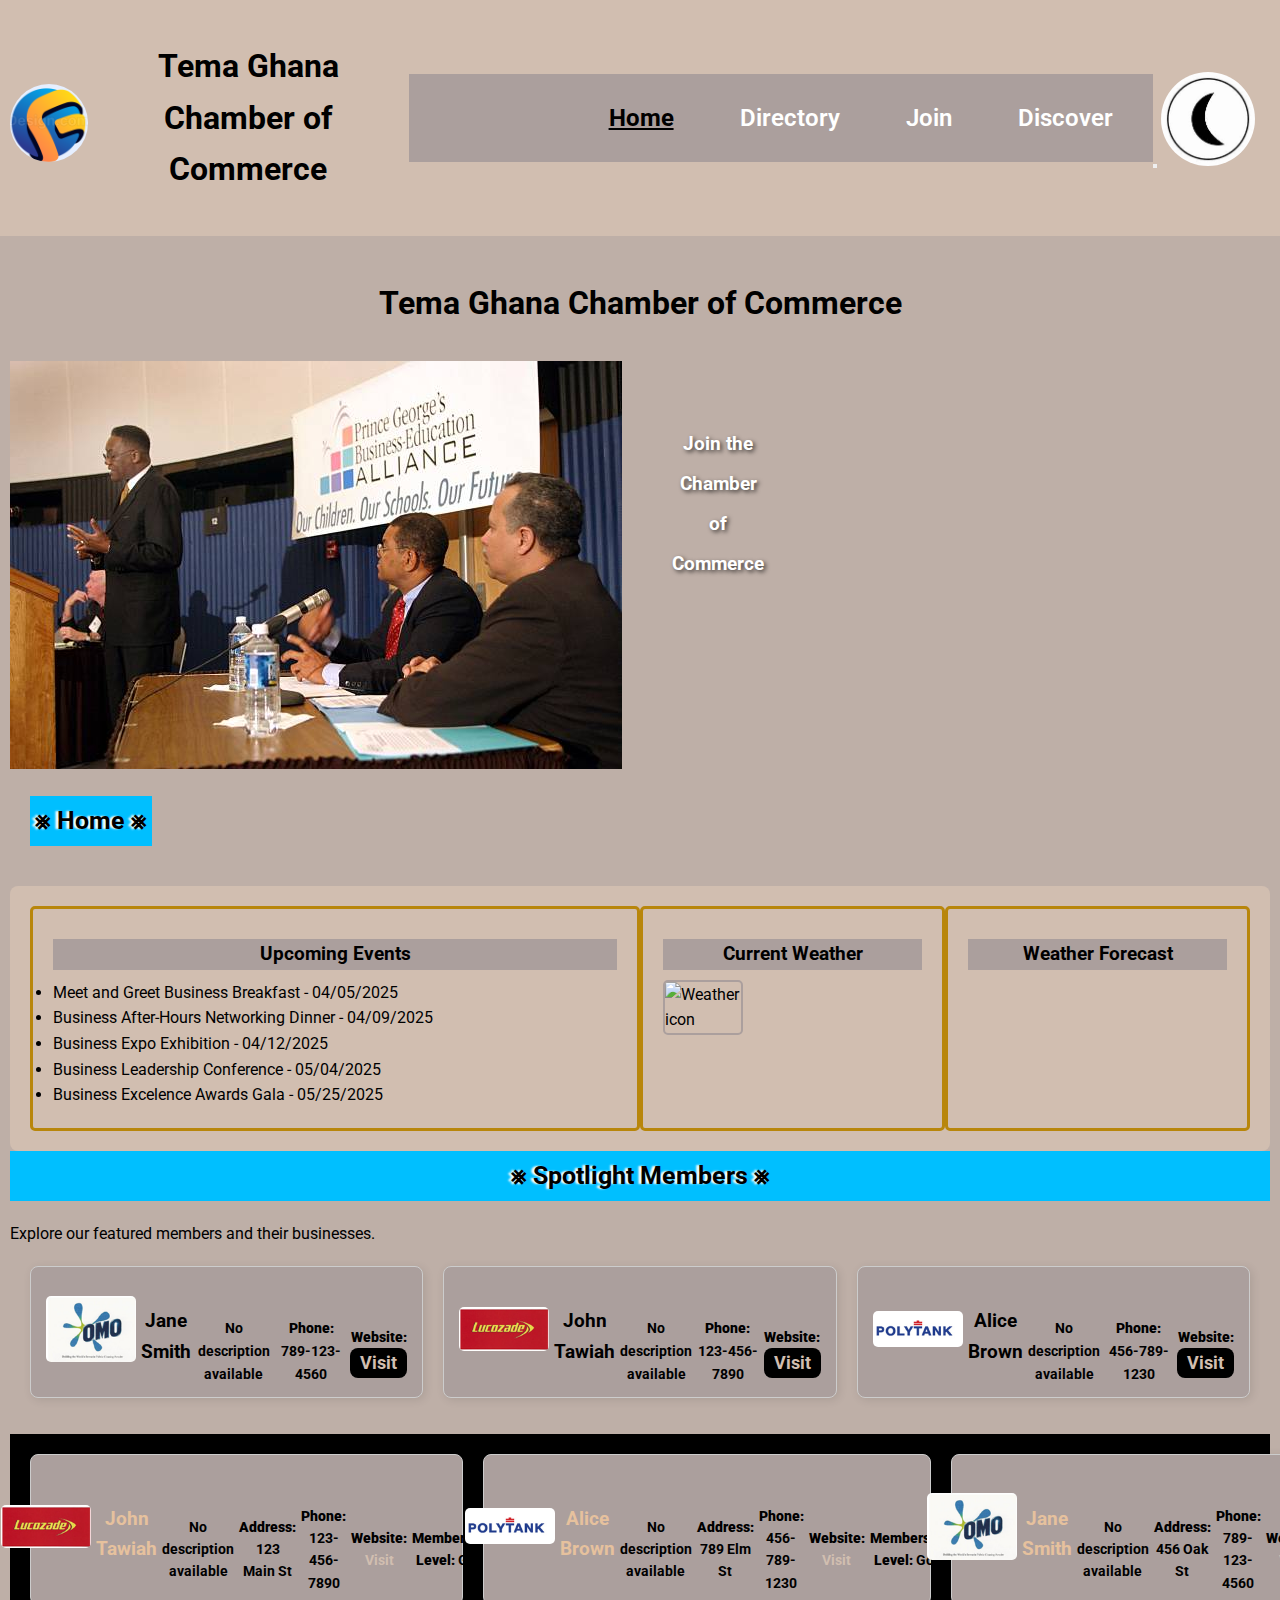
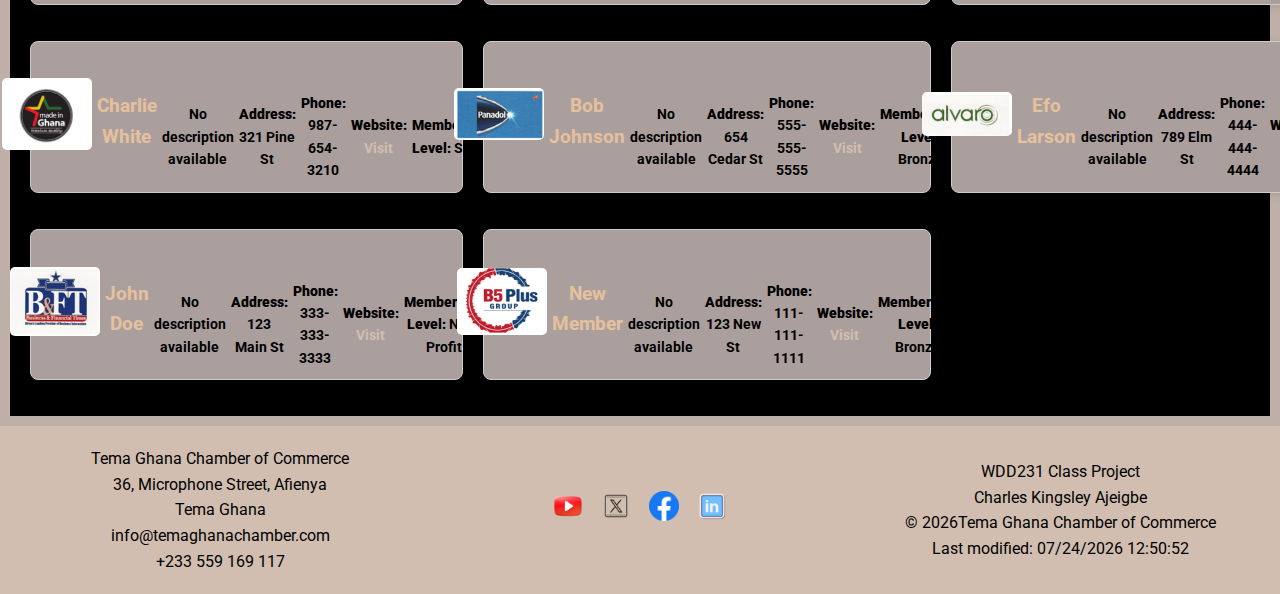
==== commit aec73fb4: "Corrections made" ====
--- a/chamber/index.html
+++ b/chamber/index.html
@@ -96,11 +96,13 @@
             </div> <!-- Closing grid-container div -->
 
             <h2>Spotlight Members</h2>
-            
-            <section id="featured-members"></section>
-            <section id="cards" class="grid-view">
+            <p>Explore our featured members and their businesses.</p>
+            <div id="featured-members">
+                <!-- Content -->
+            </div>
+            <div id="cards" class="grid-view">
                 <!-- Members cards will automatically be displayed here -->
-            </section>
+            </div>
         </main>
 
   <!-- Footer Section -->
--- a/chamber/styles/main.css
+++ b/chamber/styles/main.css
@@ -16,6 +16,9 @@
     box-sizing: border-box;
 }
 
+/* ==========================
+ General Stying
+========================== */
 body {
     font-family: 'Roboto', 'Poppins', 'Segoe UI', Tahoma, Geneva, Verdana, sans-serif;
     box-sizing: border-box;
@@ -205,6 +208,10 @@
     border-radius: 5px;
 }
 
+#view-toggle {
+    margin-bottom: 20px;
+}
+    
 /* ==========================
  Animations
 ========================== */
@@ -347,7 +354,15 @@
     grid-template-columns: 2fr 1fr 1fr; /* Defines the column ratio: 2:1:1 */
     gap: 10px; /* Adds spacing between grid items */
   }
-  
+
+/* ==========================
+ Members Section
+========================== */
+.members {
+    display: grid;
+    gap: 20px;
+}
+
 #featured-members {
     display: grid;
     grid-template-columns: repeat(3, 1fr);
@@ -448,6 +463,7 @@
     height: auto;
 }
 
+
 #menu-buttons {
     display: flex;
     justify-content: center;
@@ -478,12 +494,11 @@
 }
 
 .grid-view {
-    grid-template-columns: repeat(auto-fit, minmax(250px, 1fr));
+    grid-template-columns: repeat(3, 1fr);
 }
 
 .list-view {
-    display: flex;
-    flex-direction: column;
+    grid-template-columns: 1fr;
 }
 
 .list-view .member-card {
@@ -502,9 +517,10 @@
 }
 
 .member-card {
+    border: 1px solid #ccc;
     background-color: var(--secondary-color);
     padding: 15px;
-    border-radius: 8px;
+    border-radius: 5px;
     text-align: center;
     box-shadow: 2px 2px 10px rgba(0, 0, 0, 0.1);
 }
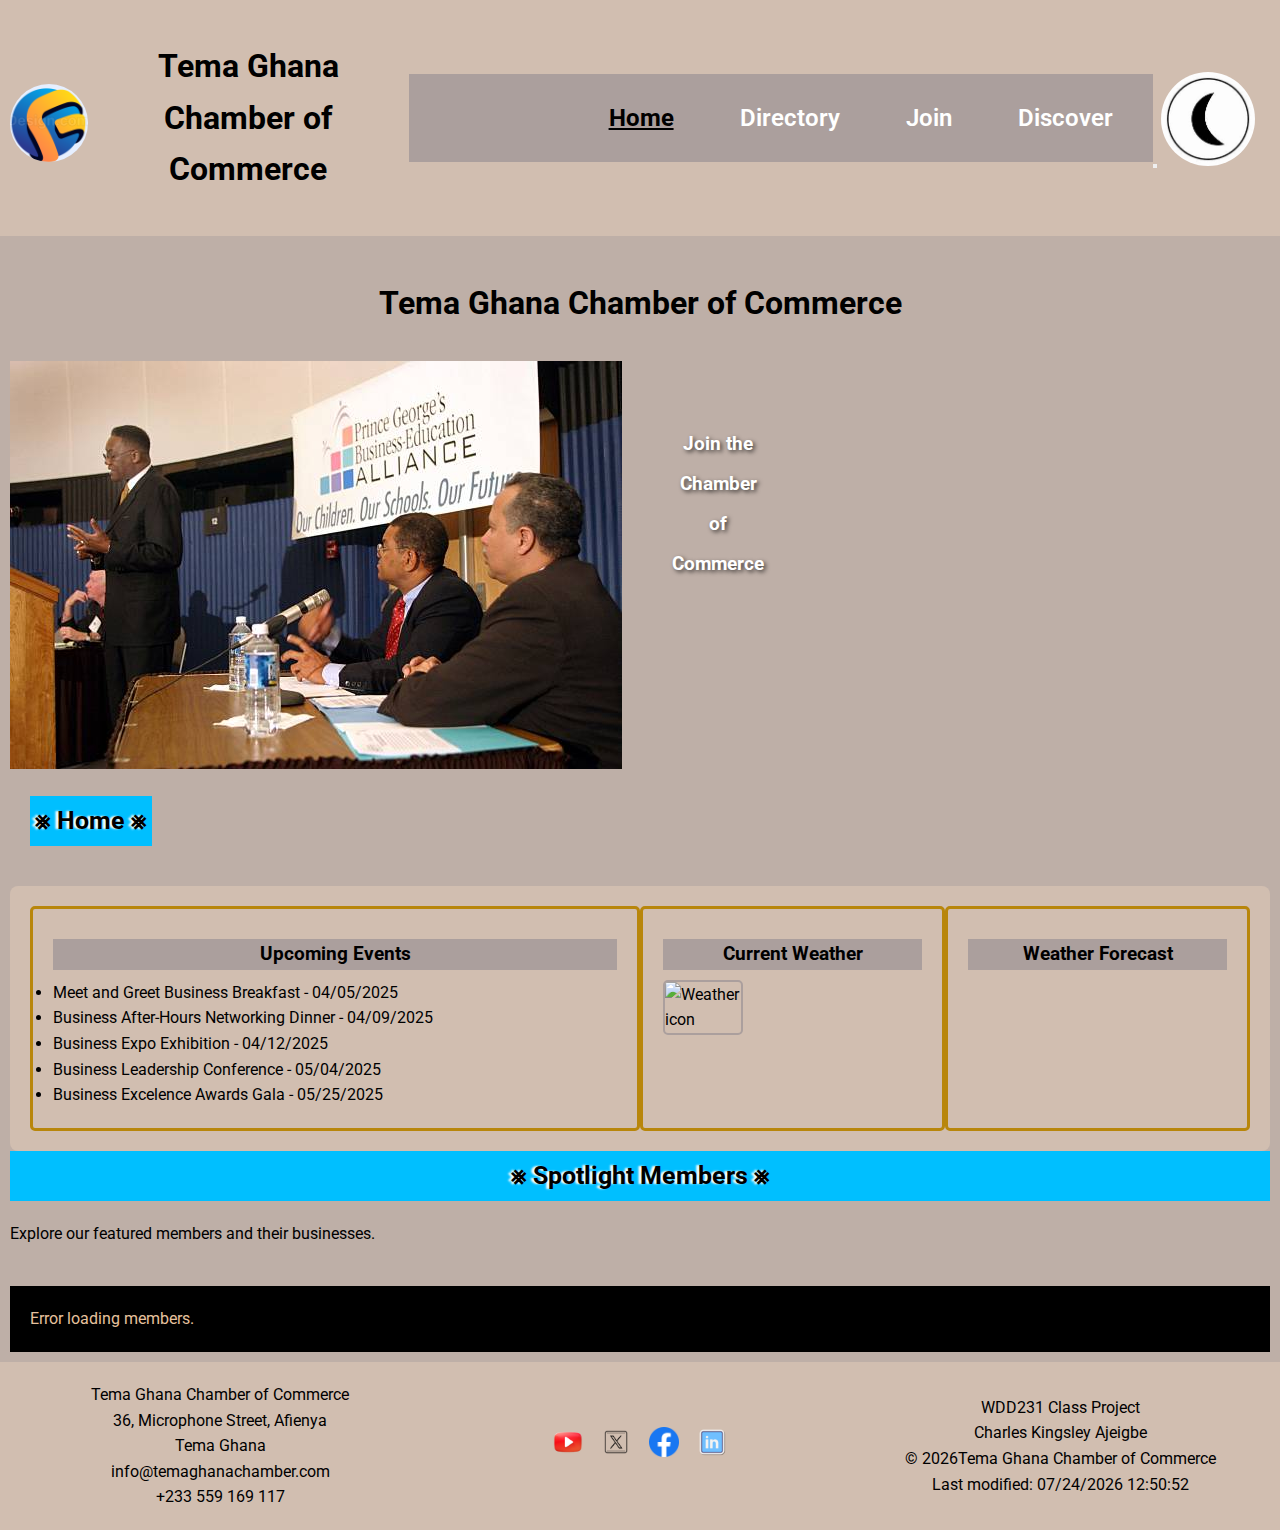
==== commit f20af1c9: "Updates for project" ====
--- a/chamber/index.html
+++ b/chamber/index.html
@@ -15,13 +15,13 @@
     <link href="https://fonts.googleapis.com/css2?family=Roboto:wght@400;700&display=swap" rel="stylesheet">
     <link rel="stylesheet" href="styles/normalize.css">
     <link rel="stylesheet" href="styles/directory.css"> 
+    <link rel="stylesheet" href="styles/directory-small.css" media="screen and (max-width: 600px)">
     <link rel="stylesheet" href="styles/main.css">
-    <link rel="stylesheet" href="styles/directory-small.css" media="screen and (max-width: 600px)">
     <script src="scripts/main.js" defer></script>     
     <link rel="icon" href="favicon.ico">  
 </head>
 <body>
-        <header>                           
+        <header>
             <img src="images/logo.png" alt="Chamber Logo" class="logo" loading="lazy">
             <div id="logo-text">
                 <h1>Tema Ghana Chamber of Commerce</h1>
@@ -104,7 +104,6 @@
                 <!-- Members cards will automatically be displayed here -->
             </div>
         </main>
-
   <!-- Footer Section -->
   <footer>
         <div id="first-footer-info">
--- a/chamber/styles/main.css
+++ b/chamber/styles/main.css
@@ -160,6 +160,7 @@
 .hero img {
     width: 100%;
     height: auto;
+    position: absolute;
 }
 
 .hero a {
